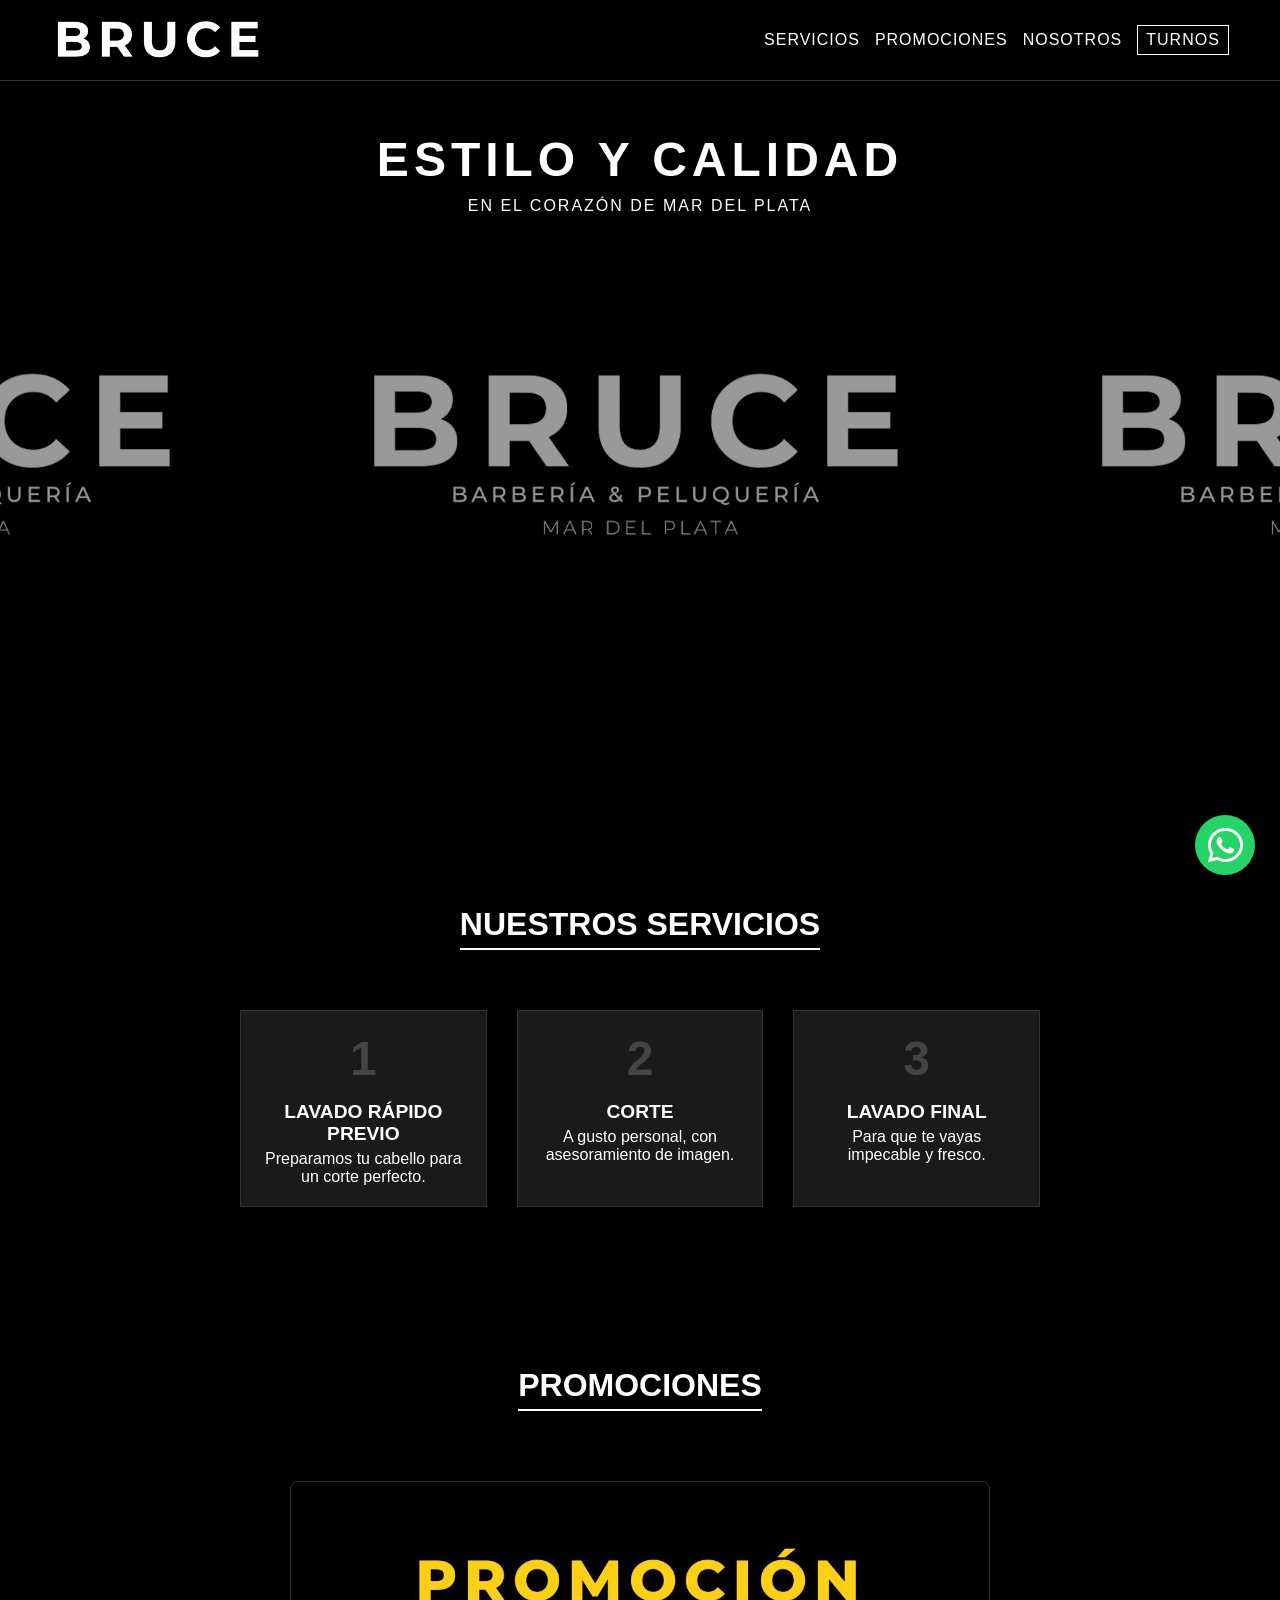
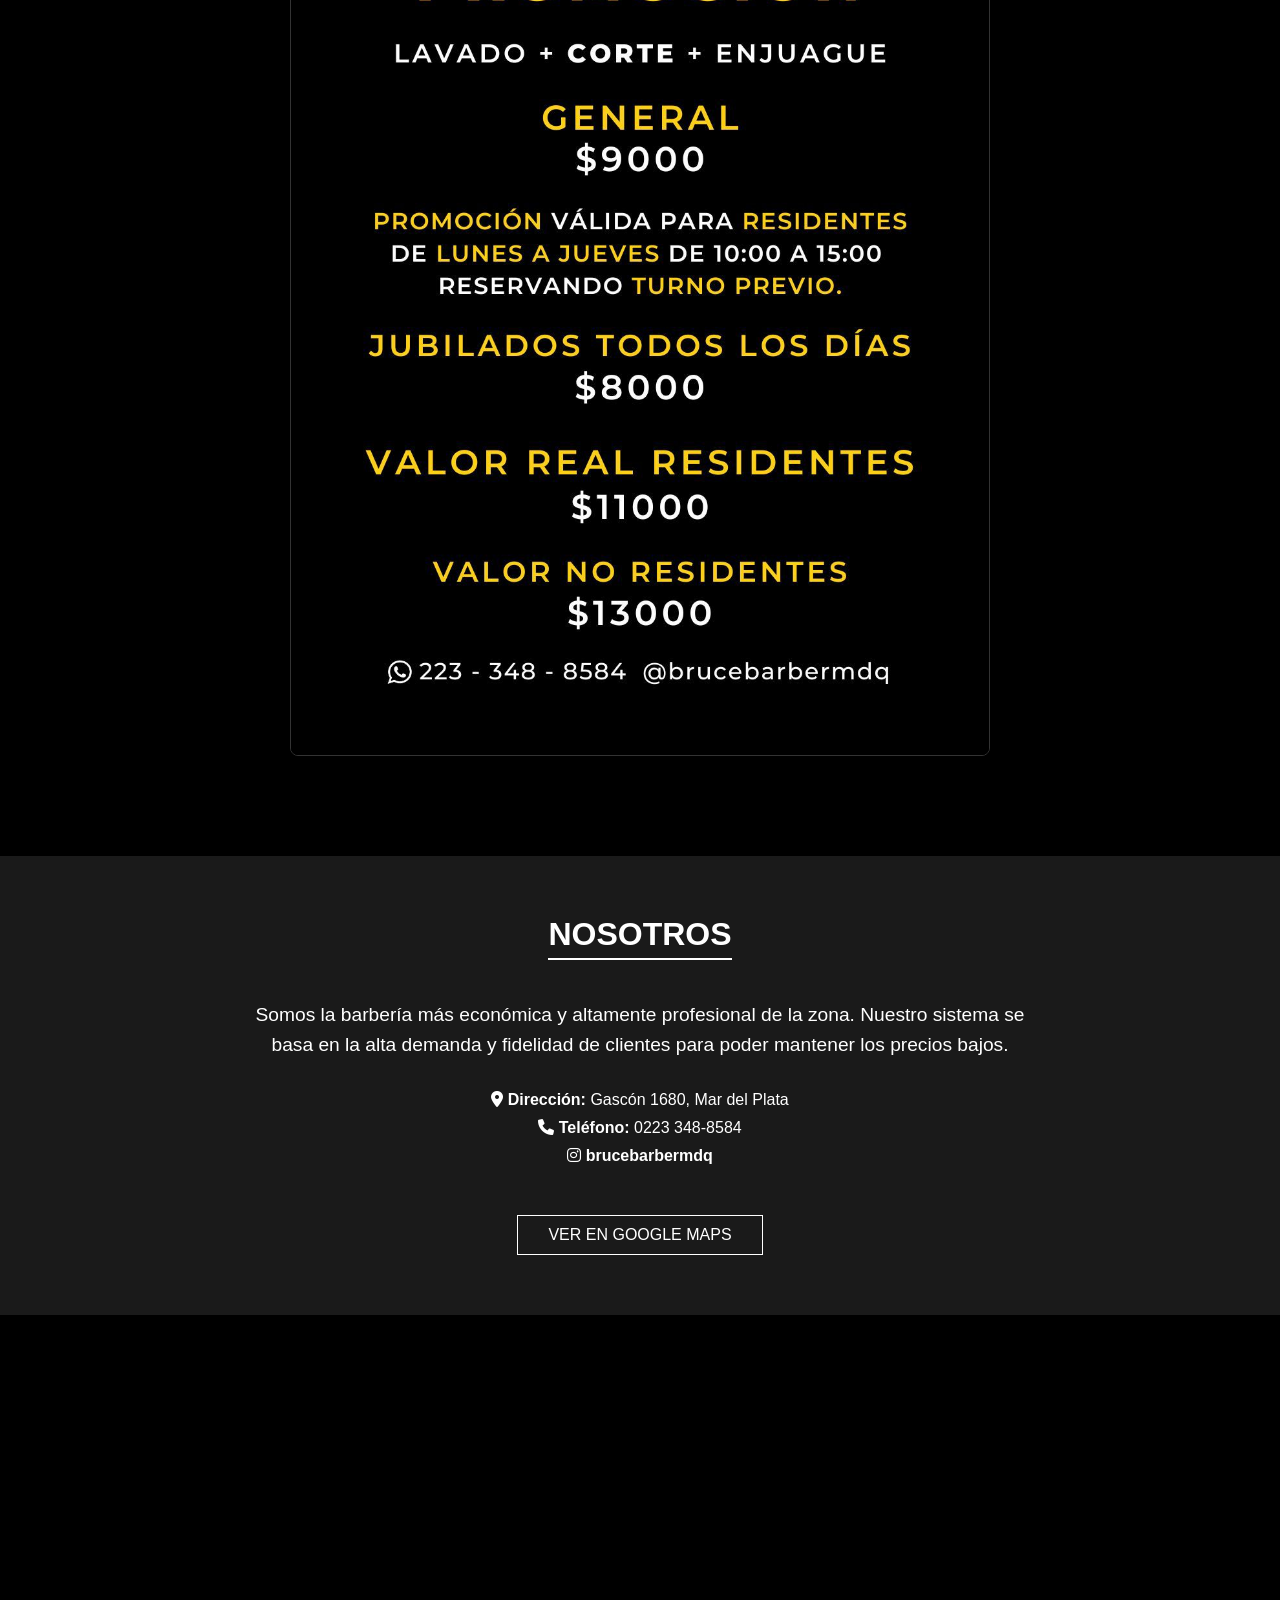
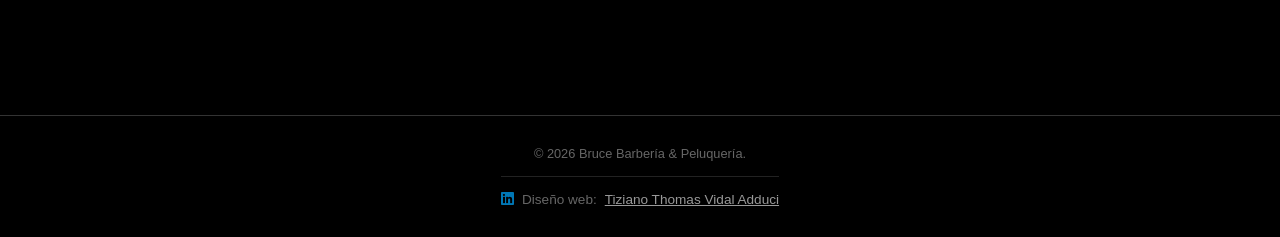
==== index.html @ f01e62f3 "Add files via upload" ====
<!DOCTYPE html>
<html lang="es">
<head>
    <meta charset="UTF-8">
    <meta name="viewport" content="width=device-width, initial-scale=1.0">
    <meta http-equiv="X-UA-Compatible" content="IE=edge">

    <title>Bruce Barbería | Cortes de Pelo y Barba en Mar del Plata - Zona Aldrey</title>

    <meta name="description" content="¿Buscas la mejor barbería en Mar del Plata? En Bruce Barbería ofrecemos cortes clásicos, modernos y perfilado de barba. Ubicados en el centro, a pasos del Paseo Aldrey. ¡Pedí tu turno por WhatsApp!">

    <meta name="keywords" content="barbería mar del plata, barbería económica, mejor precio, peluquería hombre mar del plata, corte de pelo hombre, arreglo de barba, barbería zona aldrey, corte degradado, barbería centro mar del plata, Bruce Barbería">

    <meta name="author" content="Bruce Barbería">
    <meta name="robots" content="index, follow"> <meta name="geo.region" content="AR-B"> <meta name="geo.placename" content="Mar del Plata">

    <meta property="og:type" content="website">
    <meta property="og:title" content="Bruce Barbería - Estilo y Calidad en Mar del Plata">
    <meta property="og:description" content="Tu barbería de confianza cerca del Aldrey. Cortes modernos, ambiente relajado y atención profesional. ¡Reservá tu lugar!">
    <meta property="og:url" content="https://tudominio.com/"> <meta property="og:image" content="https://tudominio.com/img/social-share.jpg"> <meta property="og:site_name" content="Bruce Barbería">
    <meta property="og:locale" content="es_AR">

    <link rel="icon" type="image/svg+xml" href="/img/favicon/favicon.svg">
    <link rel="icon" type="image/x-icon" href="/img/favicon/favicon.ico">
    <link rel="apple-touch-icon" sizes="180x180" href="/img/favicon/apple-touch-icon.png">
    <link rel="icon" type="image/png" sizes="16x16" href="/img/favicon/favicon-16x16.png">
    <link rel="icon" type="image/png" sizes="32x32" href="/img/favicon/favicon-32x32.png">
    <link rel="icon" type="image/png" sizes="48x48" href="/img/favicon/favicon-48x48.png">
    <link rel="icon" type="image/png" sizes="192x192" href="/img/favicon/web-app-manifest-192x192.png">
    <link rel="icon" type="image/png" sizes="512x512" href="/img/favicon/web-app-manifest-512x512.png">
    <link rel="manifest" href="/img/favicon/site.webmanifest">




    <link rel="stylesheet" href="Styles.css?v=1.1">
    <link rel="stylesheet" href="https://cdnjs.cloudflare.com/ajax/libs/font-awesome/6.0.0/css/all.min.css">
    
    <script type="application/ld+json">
    {
      "@context": "https://schema.org",
      "@type": "BarberShop",
      "name": "Bruce Barbería",
      "image": "https://tudominio.com/img/2024-12-27-desktop.webp",
      "description": "Barbería clásica y moderna en el centro de Mar del Plata, especializada en cortes de caballero y cuidado de la barba.",
      "address": {
        "@type": "PostalAddress",
        "streetAddress": "Gascón 1680", 
        "addressLocality": "Mar del Plata",
        "addressRegion": "Buenos Aires",
        "postalCode": "7600",
        "addressCountry": "AR"
      },
      "geo": {
        "@type": "GeoCoordinates",
        "latitude": "-38.000000", 
        "longitude": "-57.550000" 
      },
      "url": "https://tudominio.com",
      "telephone": "+5492233488584",
      "priceRange": "$$",
      "openingHoursSpecification": [
        {
          "@type": "OpeningHoursSpecification",
          "dayOfWeek": ["Tuesday", "Wednesday", "Thursday", "Friday", "Saturday"],
          "opens": "10:00",
          "closes": "20:00"
        }
      ]
    }
    </script>
</head>
<body>

    <header class="header">
        <div class="logo-container">
            <img src="/img/LogoMini.jpg" alt="Bruce Barbería" class="header-logo">
        </div>
        <nav class="navbar">
            <a href="#servicios" class="nav-item">Servicios</a>
            <a href="#promociones" class="nav-item">Promociones</a>
            <a href="#nosotros" class="nav-item">Nosotros</a>
            <a href="https://wa.me/5492233488584?text=Hola,%20me%20gustaría%20pedirles%20un%20turno%20para%20lavado%20y%20corte!." target="_blank" class="nav-item btn-turnos">Turnos</a>
        </nav>
    </header>

    <main>
        <section id="home" class="hero-section">
            <div class="carousel-background">
                <div class="carousel-slide active" style="background-image: url('/img/Foto1.jpg');"></div>
                <div class="carousel-slide" style="background-image: url('/img/Foto2.webp');"></div>
                <div class="carousel-slide" style="background-image: url('/img/Foto3.png');"></div>
                <div class="carousel-slide" style="background-image: url('/img/Barber1.webp');"></div>
                <div class="carousel-slide" style="background-image: url('/img/Barber2.webp');"></div>
                <div class="hero-overlay"></div> 
            </div>
            
            <div class="hero-content fade-in">
                <h1 class="visually-hidden">Bruce peluquería mar del plata</h1>
                <h2 id="hero-title-mobile">ESTILO Y CALIDAD</h2>
                <p>En el corazón de Mar del Plata</p>
            </div>
        </section>

        <section id="servicios" class="section services-section">
            <h2 class="section-title">NUESTROS SERVICIOS</h2>
            <div class="services-container">
                
                <div class="service-step slide-in-left">
                    <div class="step-number">1</div>
                    <div class="step-content">
                        <h3>Lavado Rápido Previo</h3>
                        <p>Preparamos tu cabello para un corte perfecto.</p>
                    </div>
                </div>

                <div class="service-step slide-in-bottom">
                    <div class="step-number">2</div>
                    <div class="step-content">
                        <h3>Corte</h3>
                        <p>A gusto personal, con asesoramiento de imagen.</p>
                    </div>
                </div>

                <div class="service-step slide-in-right">
                    <div class="step-number">3</div>
                    <div class="step-content">
                        <h3>Lavado Final</h3>
                        <!--<p class="optional">(Opcional)</p> -->
                        <p>Para que te vayas impecable y fresco.</p>
                    </div>
                </div>

            </div>
            
            <!--<div class="promo-box fade-in">
                <p><i class="fas fa-bullhorn"></i> <strong>Importante:</strong> Consultar por promociones existentes.</p>
            </div> -->
        </section>

        <section id="promociones" class="promo-section fade-in">
            <div class="container">
            <h2 class="section-title fade-in">Promociones</h2>
                <div class="promo-content">
                    <img src="/img/FotoPromo.jpeg" alt="Promociones Bruce Barbería" class="promo-img">
                </div>
            </div>
        </section>


        <section id="nosotros" class="section about-section">
            <div class="about-content slide-in-bottom">
                <h2 class="section-title">NOSOTROS</h2>
                <p class="highlight-text">
                    Somos la barbería más económica y altamente profesional de la zona. 
                    Nuestro sistema se basa en la alta demanda y fidelidad de clientes para poder mantener los precios bajos.
                </p>
                
                <div class="info-barberia">
                    <p><i class="fas fa-map-marker-alt"></i> <strong>Dirección:</strong> Gascón 1680, Mar del Plata</p>
                    <p><i class="fas fa-phone"></i> <strong>Teléfono:</strong> 0223 348-8584</p>
                    <p>
                        <i class="fab fa-instagram"></i> 
                        <a href="https://www.instagram.com/brucebarbermdq?igsh=ajhwdTgzdjZzMmdi" target="_blank" style="font-weight: bold;">
                            brucebarbermdq
                        </a>
                    </p>
                </div>

                <a href="https://maps.app.goo.gl/yPEvQNBtmEX6Vgaq9" target="_blank" class="btn-map">
                    Ver en Google Maps
                </a>
            </div>
        </section>

        <section class="map-section">
            <iframe src="https://www.google.com/maps/embed?pb=!1m18!1m12!1m3!1d3143.682662058694!2d-57.5516!3d-38.0084!2m3!1f0!2f0!3f0!3m2!1i1024!2i768!4f13.1!3m3!1m2!1s0x9584de1c3c3c3c3b%3A0x1234567890abcdef!2sGasc%C3%B3n%201680%2C%20B7600%20Mar%20del%20Plata%2C%20Provincia%20de%20Buenos%20Aires!5e0!3m2!1ses!2sar!4v1234567890123" 
                width="100%" 
                height="400" 
                style="border:0;" 
                allowfullscreen="" 
                loading="lazy" 
                referrerpolicy="no-referrer-when-downgrade">
            </iframe>
        </section>

    </main>

    <a href="https://wa.me/5492233488584?text=Hola,%20me%20gustaría%20pedirles%20un%20turno%20para%20lavado%20y%20corte!." target="_blank" class="whatsapp-popup animate-popup" aria-label="Pedir Turno">
        <i class="fab fa-whatsapp"></i>
    </a>

    <footer class="footer">
        <p>© <span id="year"></span> Bruce Barbería & Peluquería.</p>
        
        <div class="footer-credits">
            <p>
                <i class="fab fa-linkedin"></i>
                Diseño web: 
                <a href="https://www.linkedin.com/in/tiziano-vidal-adduci-445776273" target="_blank" class="credit-link">
                    Tiziano Thomas Vidal Adduci
                </a>
            </p>
        </div>
    </footer>

    <script src="script.js?v=1.1"></script>
</body>
</html>
---- Styles.css ----
html,body {
    width: 100% !important;
    overflow-x: hidden !important;
    max-width: 100vw;
    scroll-behavior: smooth;
}

/* --- Variables y Reset --- */
:root {
    --bg-color: #000000;
    --text-color: #ffffff;
    --accent-gray: #1a1a1a;
    --highlight: #cccccc;
}

* {
    margin: 0;
    padding: 0;
    box-sizing: border-box;
}

body {
    background-color: var(--bg-color);
    color: var(--text-color);
    font-family: 'Arial', sans-serif;
    overflow-x: hidden;
    width: 100%;
}

a { 
    text-decoration: none; 
    color: inherit; 
    
    /* FIX: Elimina el color de resaltado azul al tocar en navegadores basados en WebKit (Chrome, Safari) */
    -webkit-tap-highlight-color: transparent;
}

/* --- Header --- */
.header {
    background-color: rgba(0, 0, 0, 0.95);
    padding: 15px 4vw;
    position: sticky;
    top: 0;
    z-index: 1000;
    display: flex;
    flex-direction: column;
    align-items: center;
    border-bottom: 1px solid #333;
}

.logo-container {
    margin-bottom: 10px;
}

.header-logo {
    max-height: 50px;
    width: auto;
    display: block;
}

.navbar {
    display: flex;
    gap: 8px;
    align-items: center;
    
}

.nav-item {
    font-size: 0.72rem;
    text-transform: uppercase;
    letter-spacing: 1px;
    transition: color 0.3s;
}

.nav-item:hover { 
    color: #888; 
}

/* --- FIX DEFINITIVO DE PERSISTENCIA DEL COLOR GRIS --- */
.nav-item:active,
.nav-item:focus,
.nav-item:visited {
    color: var(--text-color);
}

/* --- FIX DEFINITIVO DEL RECTÁNGULO AZUL/OUTLINE --- */
.nav-item:focus {
    outline: none; 
}


.btn-turnos {
    border: 1px solid white;
    padding: 5px 8px;
    border-radius: 0;
    transition: all 0.3s;
}

.btn-turnos:hover {
    background-color: white;
    color: black;
}



/* --- Hero Section & Carrusel Ken Burns --- */
.visually-hidden {
    display: none;
}

.hero-section {
    position: relative;
    height: 85vh;
    overflow: hidden;
    width: 100%;
    max-width: 100vw;
    display: flex;
    align-items: center;
    justify-content: center;
    text-align: center;
}

.carousel-background {
    position: absolute;
    top: 0;
    left: 0;
    width: 100%;
    height: 100%;
    z-index: 1;
}

.carousel-slide:nth-child(1), .carousel-slide:nth-child(3) {
    background-size: contain;
    background-position: center;
}
.carousel-slide {
    position: absolute;
    top: 0;
    left: 0;
    width: 100%;
    max-width: 100%;
    height: 100%;
    background-size: cover;
    background-position: center center;
    opacity: 0;
    transition: opacity 1s ease-in-out;
    transform: scale(1);
}

@keyframes kenBurns {
    0% { transform: scale(1); }
    100% { transform: scale(1.05); }
}

.carousel-slide.active {
    opacity: 1;
    animation: kenBurns 6s linear forwards;
}

.hero-overlay {
    position: absolute;
    top: 0;
    left: 0;
    width: 100%;
    height: 100%;
    background: rgba(0, 0, 0, 0.4);
    z-index: 2;
}

.hero-content {
    position: relative;
    z-index: 3;
    text-transform: uppercase;
    transform: translateY(-150px);
    font-size: 0.8rem; 
}

.hero-content p{
    transform: translateY(-220px);
    font-size: 1rem;
    letter-spacing: 2px;
    text-shadow: 2px 2px 4px rgba(0,0,0,0.8);
}

.hero-content h2 {
    transform: translateY(-220px);
    font-size: 1rem;
    letter-spacing: 3px;
    margin-bottom: 10px;
    text-shadow: 2px 2px 4px rgba(0,0,0,0.8);
}

/* ----- Nuestros Servicios ----- */
@keyframes pulse {
    0% { box-shadow: 0 0 0 0 rgba(255, 255, 255, 0.4); }
    50% { box-shadow: 0 0 10px 5px rgba(255, 255, 255, 0.6); }
    100% { box-shadow: 0 0 0 0 rgba(255, 255, 255, 0); }
}

.service-step.pulsing {
    animation: pulse 1.5s ease-out forwards;
}

.section {
    padding: 60px 20px;
    text-align: center;
    background-color: var(--bg-color);
}

.section-title {
    font-size: 2rem;
    text-transform: uppercase;
    margin-bottom: 40px;
    border-bottom: 2px solid white;
    display: inline-block;
    padding-bottom: 5px;
}

.services-container {
    display: flex;
    flex-direction: column;
    gap: 30px;
    max-width: 800px;
    margin: 0 auto;
    margin-bottom: 0px;
    margin-top: 20px;
}

.service-step {
    background-color: var(--accent-gray);
    padding: 20px;
    border: 1px solid #333;
    display: flex;
    align-items: center;
    text-align: left;
    transition: transform 0.3s;
}

.service-step:hover {
    border-color: white;
}

.step-number {
    font-size: 3rem;
    font-weight: bold;
    margin-right: 20px;
    color: #444;
}

.step-content h3 {
    font-size: 1.2rem;
    text-transform: uppercase;
    margin-bottom: 5px;
}

.step-content .optional {
    font-size: 0.8rem;
    color: #888;
    text-transform: uppercase;
}

.promo-box {
    margin-top: 40px;
    padding: 15px;
    border: 1px dashed white;
    display: inline-block;
    font-style: italic;
}





/* --- SECCIÓN PROMOCIONES --- */
#promociones .fade-in {
    opacity: 0;
    transform: translateY(20px);
    transition: opacity 1.5s ease-out, transform 1.5s ease-out;
}

#promociones .fade-in.visible {
    opacity: 1;
    transform: translateY(0);
}


.promo-section {
    padding: 80px 20px;
    background-color: var(--bg-color);
    text-align: center;
}

.promo-content {
    display: flex;
    justify-content: center;
    align-items: center;
    margin-top: 30px;
}

.promo-img {
    max-width: 100%;
    width: 1000px;
    height: auto;
    border-radius: 8px;
    box-shadow: 0 10px 30px rgba(0,0,0,0.5);
    border: 1px solid #333;
}

.promo-section {
    padding: 50px 15px;
}
.promo-img {
    width: 100%;
}





/* ---- SECCIÓN NOSOTROS ---- */
.about-section {
    background-color: var(--accent-gray);
}

.about-content {
    max-width: 800px;
    margin: 0 auto;
}

.highlight-text {
    font-size: 1.2rem;
    line-height: 1.6;
    margin-bottom: 30px;
}

.info-barberia {
    margin: 30px 0;
    font-size: 1rem;
}

.info-barberia p {
    margin-bottom: 10px;
}


.btn-map {
    display: inline-block;
    border: 1px solid white;
    padding: 10px 30px;
    text-transform: uppercase;
    margin-top: 20px;
    transition: background 0.3s, color 0.3s;
}

.btn-map:hover {
    background: white;
    color: black;
}

/* --- MAPA --- */
.map-section {
    width: 100%;
    overflow: hidden;
    line-height: 0;
}

.map-section iframe {
    filter: grayscale(100%) invert(90%) contrast(120%);
    max-width: 100%;
    display: block;
}

/* --- Pop-up WhatsApp --- */
.whatsapp-popup {
    position: fixed;
    bottom: 50px;
    right: 25px;
    background-color: #25D366;
    color: white;
    width: 60px;
    height: 60px;
    border-radius: 50%;
    display: flex;
    justify-content: center;
    align-items: center;
    font-size: 2.5rem;
    box-shadow: 0 4px 10px rgba(0,0,0,0.5);
    z-index: 2000;
}

@keyframes bounce {
    0%, 100% { transform: translateY(0); }
    50% { transform: translateY(-10px); }
}

.animate-popup {
    animation: bounce 2s infinite ease-in-out;
}

/* --- Footer --- */
.footer {
    text-align: center;
    padding: 30px 20px;
    font-size: 0.8rem;
    color: #666;
    background-color: #000;
    border-top: 1px solid #333;
}

/* Estilos Créditos */
.footer-credits {
    margin-top: 15px;
    font-size: 0.85rem;
    border-top: 1px solid #222;
    padding-top: 15px;
    display: inline-block;
}

.footer-credits p {
    display: flex;
    align-items: center;
    justify-content: center;
    gap: 8px;
}

.footer-credits i {
    color: #0077b5;
    font-size: 1.1em;
}

.credit-link {
    color: #999;
    text-decoration: underline; 
    transition: color 0.3s;
}

.credit-link:hover {
    color: white;
}

/* --- Animaciones de Scroll --- */
.fade-in, .slide-in-left, .slide-in-bottom, .slide-in-right {
    opacity: 0;
    transition: all 1.7s ease-out;
}

.slide-in-left { transform: translateX(-50px); }
.slide-in-right { transform: translateX(50px); }
.slide-in-bottom { transform: translateY(30px); }

.visible {
    opacity: 1;
    transform: translate(0, 0);
}

/* --- Responsive para PC --- */
@media (min-width: 768px) {

    .header {
        flex-direction: row;
        justify-content: space-between;
    }
    .logo-container { margin-bottom: 0; }
    
    .services-container {
        flex-direction: row;
    }

    .navbar {
        gap: 15px;
        align-items: center;
    }

    .nav-item {
        font-size: 1rem;
        text-transform: uppercase;
        letter-spacing: 1px;
        transition: color 0.3s;
    }

    /* Desktop carousel positions */
    .carousel-background .carousel-slide:nth-child(1) {
        background-size: contain;
        background-position: center;
    }
    .carousel-background .carousel-slide:nth-child(3) {
        background-size: contain;
        background-position: center;
    }
    .carousel-background .carousel-slide:nth-child(4) {
        background-position: center 45%;
    }
    .carousel-background .carousel-slide:nth-child(5) {
        background-position: center 35%;
    }

    @keyframes kenBurns {
    0% { transform: scale(1); }
    100% { transform: scale(1.15); }
   }

    .hero-content {
    transform: translateY(-70px);
    font-size: 1.5rem; 
    }

    .hero-content h2 {
    font-size: 3rem;
    letter-spacing: 5px;
    margin-bottom: 10px;
    text-shadow: 2px 2px 4px rgba(0,0,0,0.8);
    }

    
    .service-step {
        flex: 1;
        flex-direction: column;
        text-align: center;
    }
    
    .step-number { 
        margin-right: 0; 
        margin-bottom: 15px; 
    }

    .promo-section {
        padding: 100px 0;
    }

    .promo-img {
        max-width: 700px; 
        margin: 0 auto;
        display: block;
        transition: transform 0.3s ease;
    }

    .promo-img:hover {
        transform: scale(1.02);
        box-shadow: 0 15px 50px rgba(255,255,255,0.1);
    }

    .whatsapp-popup {
    bottom: 25px;
    }
}
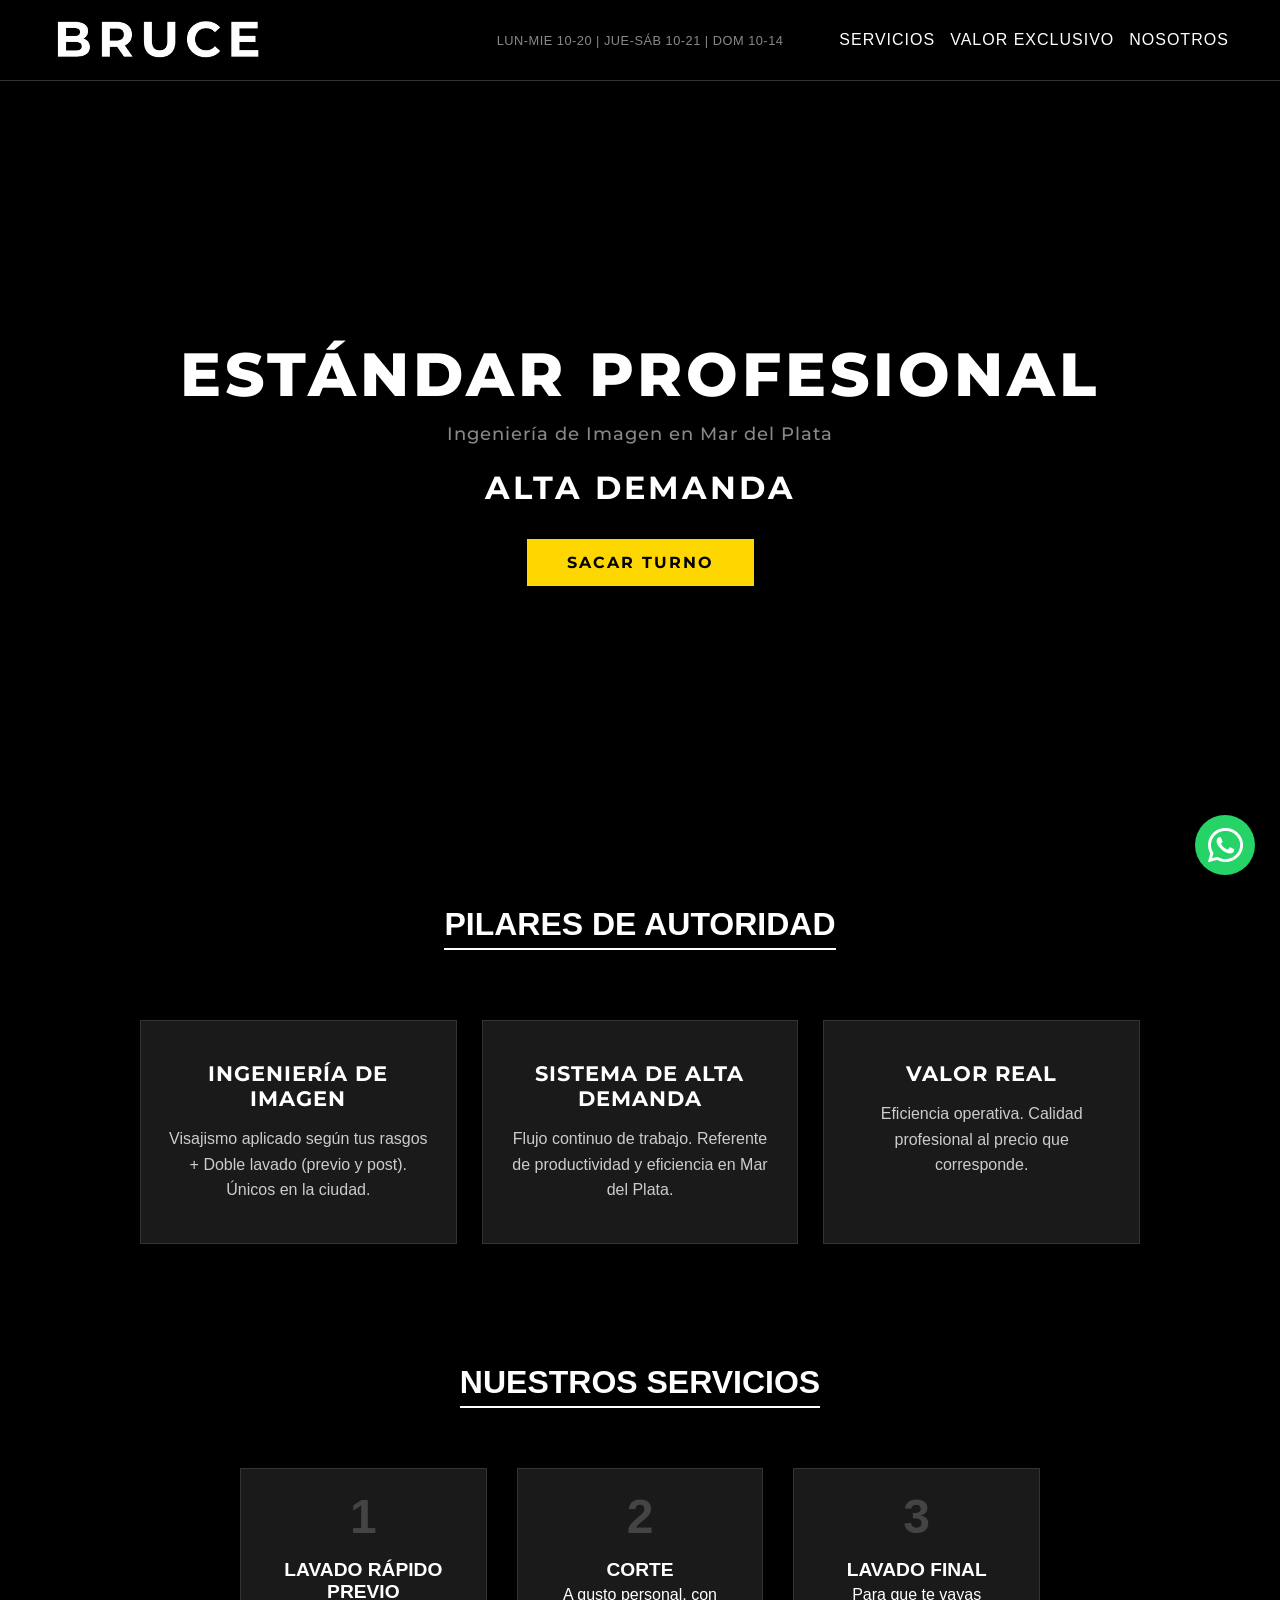
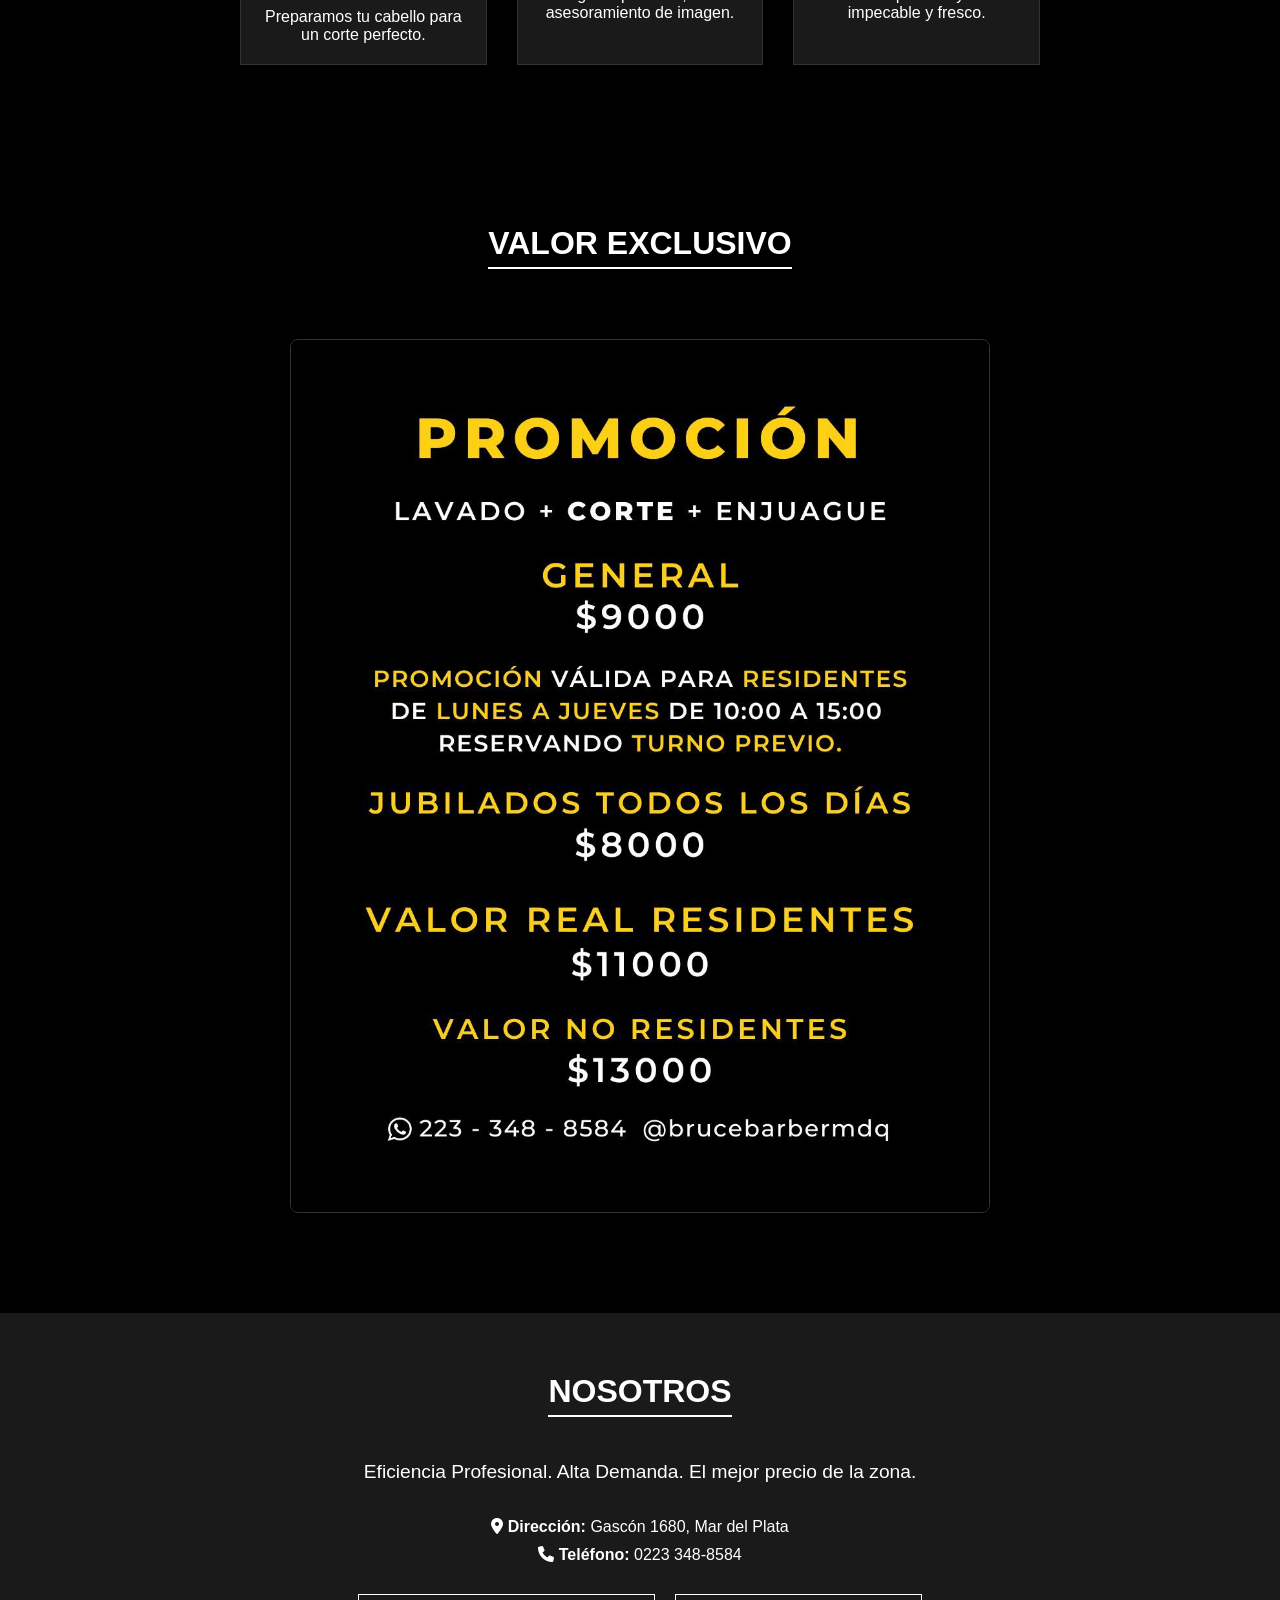
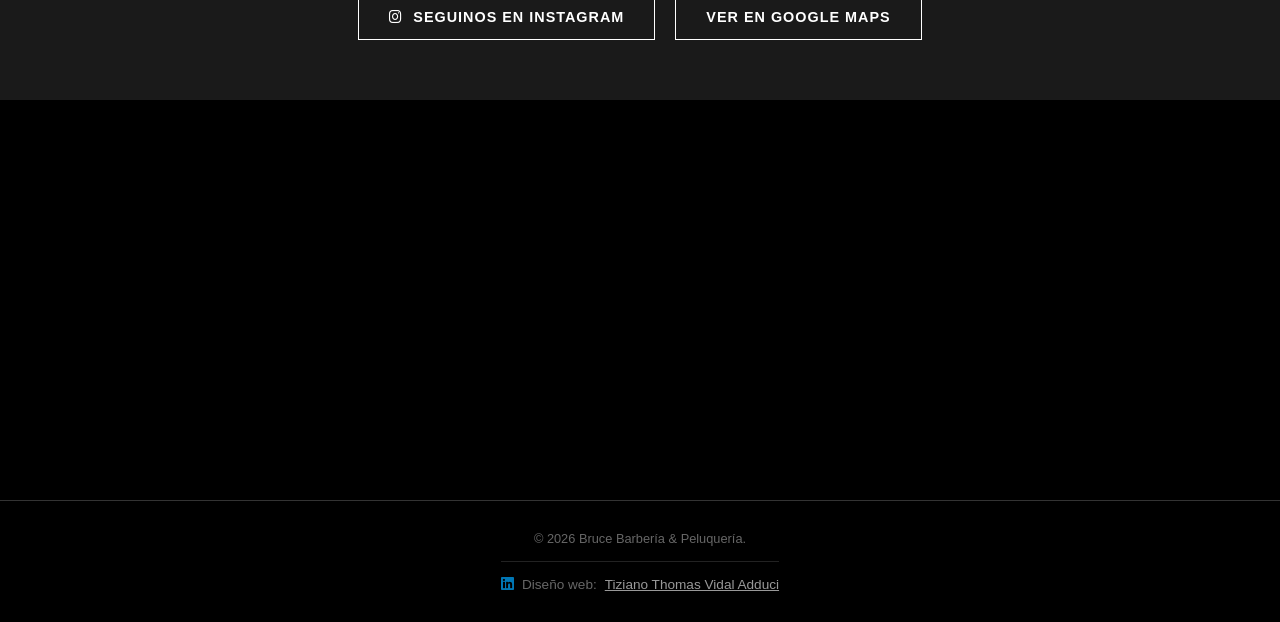
==== commit 0ab92d56: "Add files via upload" ====
--- a/index.html
+++ b/index.html
@@ -9,7 +9,7 @@
 
     <meta name="description" content="¿Buscas la mejor barbería en Mar del Plata? En Bruce Barbería ofrecemos cortes clásicos, modernos y perfilado de barba. Ubicados en el centro, a pasos del Paseo Aldrey. ¡Pedí tu turno por WhatsApp!">
 
-    <meta name="keywords" content="barbería mar del plata, barbería económica, mejor precio, peluquería hombre mar del plata, corte de pelo hombre, arreglo de barba, barbería zona aldrey, corte degradado, barbería centro mar del plata, Bruce Barbería">
+    <meta name="keywords" content="bruce barber, barbería mar del plata, barbería económica, mejor precio, peluquería hombre mar del plata, corte de pelo hombre, arreglo de barba, barbería zona aldrey, corte degradado, barbería centro mar del plata, Bruce Barbería">
 
     <meta name="author" content="Bruce Barbería">
     <meta name="robots" content="index, follow"> <meta name="geo.region" content="AR-B"> <meta name="geo.placename" content="Mar del Plata">
@@ -17,7 +17,7 @@
     <meta property="og:type" content="website">
     <meta property="og:title" content="Bruce Barbería - Estilo y Calidad en Mar del Plata">
     <meta property="og:description" content="Tu barbería de confianza cerca del Aldrey. Cortes modernos, ambiente relajado y atención profesional. ¡Reservá tu lugar!">
-    <meta property="og:url" content="https://tudominio.com/"> <meta property="og:image" content="https://tudominio.com/img/social-share.jpg"> <meta property="og:site_name" content="Bruce Barbería">
+    <meta property="og:url" content="https://tudominio.com/"> <meta property="og:image" content="https://brucebarber.com.ar/img/social-share.jpg"> <meta property="og:site_name" content="Bruce Barbería">
     <meta property="og:locale" content="es_AR">
 
     <link rel="icon" type="image/svg+xml" href="/img/favicon/favicon.svg">
@@ -33,15 +33,18 @@
 
 
 
-    <link rel="stylesheet" href="Styles.css?v=1.1">
+    <link rel="stylesheet" href="Styles.css?v=1.3">
     <link rel="stylesheet" href="https://cdnjs.cloudflare.com/ajax/libs/font-awesome/6.0.0/css/all.min.css">
+    <link rel="preconnect" href="https://fonts.googleapis.com">
+    <link rel="preconnect" href="https://fonts.gstatic.com" crossorigin>
+    <link href="https://fonts.googleapis.com/css2?family=Montserrat:wght@800&display=swap" rel="stylesheet">
     
     <script type="application/ld+json">
     {
       "@context": "https://schema.org",
       "@type": "BarberShop",
       "name": "Bruce Barbería",
-      "image": "https://tudominio.com/img/2024-12-27-desktop.webp",
+      "image": "https://brucebarber.com.ar/img/2024-12-27-desktop.webp",
       "description": "Barbería clásica y moderna en el centro de Mar del Plata, especializada en cortes de caballero y cuidado de la barba.",
       "address": {
         "@type": "PostalAddress",
@@ -56,7 +59,7 @@
         "latitude": "-38.000000", 
         "longitude": "-57.550000" 
       },
-      "url": "https://tudominio.com",
+      "url": "https://brucebarber.com.ar",
       "telephone": "+5492233488584",
       "priceRange": "$$",
       "openingHoursSpecification": [
@@ -76,29 +79,59 @@
         <div class="logo-container">
             <img src="/img/LogoMini.jpg" alt="Bruce Barbería" class="header-logo">
         </div>
+        <div class="header-hours">
+            <span class="hours-text">Lun-Mie 10-20 | Jue-Sáb 10-21 | Dom 10-14</span>
+        </div>
         <nav class="navbar">
             <a href="#servicios" class="nav-item">Servicios</a>
-            <a href="#promociones" class="nav-item">Promociones</a>
+            <a href="#promociones" class="nav-item">Valor Exclusivo</a>
             <a href="#nosotros" class="nav-item">Nosotros</a>
-            <a href="https://wa.me/5492233488584?text=Hola,%20me%20gustaría%20pedirles%20un%20turno%20para%20lavado%20y%20corte!." target="_blank" class="nav-item btn-turnos">Turnos</a>
+            <a href="https://wa.me/5492233488584?text=Hola,%20me%20gustaría%20pedirles%20un%20turno%20para%20lavado%20y%20corte!." target="_blank" class="nav-item btn-turnos">Solicitar Turno</a>
         </nav>
     </header>
 
     <main>
         <section id="home" class="hero-section">
+            <!-- CARRUSEL COMENTADO
             <div class="carousel-background">
                 <div class="carousel-slide active" style="background-image: url('/img/Foto1.jpg');"></div>
                 <div class="carousel-slide" style="background-image: url('/img/Foto2.webp');"></div>
                 <div class="carousel-slide" style="background-image: url('/img/Foto3.png');"></div>
                 <div class="carousel-slide" style="background-image: url('/img/Barber1.webp');"></div>
                 <div class="carousel-slide" style="background-image: url('/img/Barber2.webp');"></div>
-                <div class="hero-overlay"></div> 
-            </div>
+                <div class="hero-overlay"></div>
+            </div>
+            -->
+            <div class="hero-overlay"></div>
             
             <div class="hero-content fade-in">
-                <h1 class="visually-hidden">Bruce peluquería mar del plata</h1>
-                <h2 id="hero-title-mobile">ESTILO Y CALIDAD</h2>
-                <p>En el corazón de Mar del Plata</p>
+                <h1 class="visually-hidden">Bruce barbería mar del plata</h1>
+                <h2 class="hero-main-title">ESTÁNDAR PROFESIONAL</h2>
+                <p class="hero-tagline">Ingeniería de Imagen en Mar del Plata</p>
+                <p class="hero-concept">ALTA DEMANDA</p>
+                <a href="https://wa.me/5492233488584?text=Hola,%20me%20gustaría%20pedirles%20un%20turno%20para%20lavado%20y%20corte!." target="_blank" class="btn-hero">Sacar Turno</a>
+            </div>
+        </section>
+
+        <section id="pilares" class="section pillars-section">
+            <h2 class="section-title">Pilares de Autoridad</h2>
+            <div class="pillars-container">
+
+                <div class="pillar-card slide-in-left">
+                    <h3 class="pillar-title">Ingeniería de Imagen</h3>
+                    <p class="pillar-description">Visajismo aplicado según tus rasgos + Doble lavado (previo y post). Únicos en la ciudad.</p>
+                </div>
+
+                <div class="pillar-card slide-in-bottom">
+                    <h3 class="pillar-title">Sistema de Alta Demanda</h3>
+                    <p class="pillar-description">Flujo continuo de trabajo. Referente de productividad y eficiencia en Mar del Plata.</p>
+                </div>
+
+                <div class="pillar-card slide-in-right">
+                    <h3 class="pillar-title">Valor Real</h3>
+                    <p class="pillar-description">Eficiencia operativa. Calidad profesional al precio que corresponde.</p>
+                </div>
+
             </div>
         </section>
 
@@ -140,7 +173,7 @@
 
         <section id="promociones" class="promo-section fade-in">
             <div class="container">
-            <h2 class="section-title fade-in">Promociones</h2>
+            <h2 class="section-title fade-in">Valor Exclusivo</h2>
                 <div class="promo-content">
                     <img src="/img/FotoPromo.jpeg" alt="Promociones Bruce Barbería" class="promo-img">
                 </div>
@@ -152,24 +185,22 @@
             <div class="about-content slide-in-bottom">
                 <h2 class="section-title">NOSOTROS</h2>
                 <p class="highlight-text">
-                    Somos la barbería más económica y altamente profesional de la zona. 
-                    Nuestro sistema se basa en la alta demanda y fidelidad de clientes para poder mantener los precios bajos.
+                    Eficiencia Profesional. Alta Demanda. El mejor precio de la zona.
                 </p>
                 
                 <div class="info-barberia">
                     <p><i class="fas fa-map-marker-alt"></i> <strong>Dirección:</strong> Gascón 1680, Mar del Plata</p>
                     <p><i class="fas fa-phone"></i> <strong>Teléfono:</strong> 0223 348-8584</p>
-                    <p>
-                        <i class="fab fa-instagram"></i> 
-                        <a href="https://www.instagram.com/brucebarbermdq?igsh=ajhwdTgzdjZzMmdi" target="_blank" style="font-weight: bold;">
-                            brucebarbermdq
-                        </a>
-                    </p>
-                </div>
-
-                <a href="https://maps.app.goo.gl/yPEvQNBtmEX6Vgaq9" target="_blank" class="btn-map">
-                    Ver en Google Maps
-                </a>
+                </div>
+
+                <div class="social-buttons">
+                    <a href="https://www.instagram.com/brucebarbermdq?igsh=ajhwdTgzdjZzMmdi" target="_blank" class="btn-social btn-instagram" aria-label="Instagram de Bruce Barbería">
+                        <i class="fab fa-instagram"></i> Seguinos en Instagram
+                    </a>
+                    <a href="https://maps.app.goo.gl/yPEvQNBtmEX6Vgaq9" target="_blank" class="btn-map">
+                        Ver en Google Maps
+                    </a>
+                </div>
             </div>
         </section>
 
@@ -204,6 +235,6 @@
         </div>
     </footer>
 
-    <script src="script.js?v=1.1"></script>
+    <script src="script.js?v=1.3"></script>
 </body>
 </html>
--- a/Styles.css
+++ b/Styles.css
@@ -11,6 +11,7 @@
     --text-color: #ffffff;
     --accent-gray: #1a1a1a;
     --highlight: #cccccc;
+    --bruce-yellow: #FFD700;
 }
 
 * {
@@ -46,29 +47,49 @@
     flex-direction: column;
     align-items: center;
     border-bottom: 1px solid #333;
+    gap: 16px;
 }
 
 .logo-container {
-    margin-bottom: 10px;
+    margin-bottom: 0;
 }
 
 .header-logo {
-    max-height: 50px;
+    max-height: 40px;
     width: auto;
     display: block;
 }
 
+.header-hours {
+    display: flex;
+    justify-content: center;
+    width: 100%;
+    padding-top: 12px;
+    border-top: 1px solid #333;
+    margin-top: 12px;
+}
+
+.hours-text {
+    font-size: 0.7rem;
+    color: #888;
+    letter-spacing: 0.5px;
+    text-transform: uppercase;
+}
+
 .navbar {
     display: flex;
-    gap: 8px;
-    align-items: center;
-    
-}
+    flex-direction: row;
+    gap: 0;
+    align-items: center;
+    width: 100%;
+    justify-content: space-around;
+}
+
 
 .nav-item {
-    font-size: 0.72rem;
-    text-transform: uppercase;
-    letter-spacing: 1px;
+    font-size: 0.85rem;
+    text-transform: uppercase;
+    letter-spacing: 0.5px;
     transition: color 0.3s;
 }
 
@@ -90,14 +111,21 @@
 
 
 .btn-turnos {
-    border: 1px solid white;
-    padding: 5px 8px;
+    display: none;
+    background-color: var(--bruce-yellow);
+    color: black;
+    padding: 8px 16px;
+    border: none;
     border-radius: 0;
     transition: all 0.3s;
+    font-weight: bold;
+    text-transform: uppercase;
+    font-size: 0.75rem;
+    letter-spacing: 0.5px;
 }
 
 .btn-turnos:hover {
-    background-color: white;
+    background-color: #e6c200;
     color: black;
 }
 
@@ -119,6 +147,7 @@
     justify-content: center;
     text-align: center;
 }
+
 
 .carousel-background {
     position: absolute;
@@ -171,23 +200,68 @@
     position: relative;
     z-index: 3;
     text-transform: uppercase;
-    transform: translateY(-150px);
-    font-size: 0.8rem; 
-}
-
-.hero-content p{
-    transform: translateY(-220px);
-    font-size: 1rem;
+    font-family: 'Montserrat', sans-serif;
+    font-weight: 800;
+    padding: 0 20px;
+}
+
+.hero-main-title {
+    color: white;
+    font-size: 2rem;
+    line-height: 1.1;
     letter-spacing: 2px;
-    text-shadow: 2px 2px 4px rgba(0,0,0,0.8);
-}
-
-.hero-content h2 {
-    transform: translateY(-220px);
-    font-size: 1rem;
-    letter-spacing: 3px;
-    margin-bottom: 10px;
-    text-shadow: 2px 2px 4px rgba(0,0,0,0.8);
+    text-shadow: 2px 2px 8px rgba(0,0,0,0.9);
+    margin: 0 0 16px 0;
+    font-family: 'Montserrat', sans-serif;
+    font-weight: 800;
+    padding: 0;
+    max-width: 90vw;
+}
+
+.hero-tagline {
+    color: #888;
+    font-size: 0.95rem;
+    line-height: 1.4;
+    letter-spacing: 0.5px;
+    text-shadow: none;
+    margin: 0 0 20px 0;
+    font-family: 'Montserrat', sans-serif;
+    font-weight: 500;
+    padding: 0;
+    max-width: 90vw;
+    text-transform: none;
+}
+
+.hero-concept {
+    color: white;
+    font-size: 1.4rem;
+    line-height: 1.2;
+    letter-spacing: 2px;
+    text-shadow: 2px 2px 8px rgba(0,0,0,0.9);
+    margin: 0 0 28px 0;
+    font-family: 'Montserrat', sans-serif;
+    font-weight: 700;
+    padding: 0;
+    max-width: 90vw;
+}
+
+.btn-hero {
+    display: inline-block;
+    background-color: var(--bruce-yellow);
+    color: black;
+    padding: 12px 28px;
+    text-transform: uppercase;
+    letter-spacing: 1px;
+    font-weight: bold;
+    font-size: 0.9rem;
+    text-decoration: none;
+    transition: background-color 0.3s;
+    border: none;
+    cursor: pointer;
+}
+
+.btn-hero:hover {
+    background-color: #e6c200;
 }
 
 /* ----- Nuestros Servicios ----- */
@@ -202,7 +276,7 @@
 }
 
 .section {
-    padding: 60px 20px;
+    padding: 40px 20px;
     text-align: center;
     background-color: var(--bg-color);
 }
@@ -265,6 +339,52 @@
     border: 1px dashed white;
     display: inline-block;
     font-style: italic;
+}
+
+
+/* --- SECCIÓN PILARES DE AUTORIDAD --- */
+.pillars-section {
+    padding: 40px 20px 60px 20px;
+    background-color: var(--bg-color);
+    text-align: center;
+}
+
+.pillars-container {
+    display: grid;
+    grid-template-columns: 1fr;
+    gap: 30px;
+    max-width: 1000px;
+    margin: 0 auto;
+    margin-top: 30px;
+}
+
+.pillar-card {
+    background-color: var(--accent-gray);
+    padding: 30px 20px;
+    border: 1px solid #333;
+    text-align: center;
+    transition: border-color 0.3s;
+}
+
+.pillar-card:hover {
+    border-color: white;
+}
+
+.pillar-title {
+    font-size: 1.2rem;
+    text-transform: uppercase;
+    letter-spacing: 1px;
+    margin-bottom: 15px;
+    color: white;
+    font-family: 'Montserrat', sans-serif;
+    font-weight: 700;
+}
+
+.pillar-description {
+    font-size: 0.95rem;
+    line-height: 1.6;
+    color: #ccc;
+    margin: 0;
 }
 
 
@@ -343,18 +463,65 @@
 }
 
 
+.social-buttons {
+    display: flex;
+    flex-direction: column;
+    gap: 12px;
+    margin-top: 30px;
+    align-items: center;
+    justify-content: center;
+    width: 100%;
+}
+
+/* Base compartida para ambos botones sociales */
+.btn-social,
 .btn-map {
-    display: inline-block;
+    display: flex;
+    align-items: center;
+    justify-content: center;
+    gap: 10px;
     border: 1px solid white;
-    padding: 10px 30px;
-    text-transform: uppercase;
-    margin-top: 20px;
+    padding: 12px 30px;
+    text-transform: uppercase;
+    letter-spacing: 1px;
+    font-weight: bold;
+    font-size: 0.9rem;
+    line-height: 1;
+    height: 46px;
+    box-sizing: border-box;
     transition: background 0.3s, color 0.3s;
-}
-
+    color: white;
+    background: transparent;
+    text-decoration: none;
+    cursor: pointer;
+}
+
+.btn-social:hover,
 .btn-map:hover {
-    background: white;
+    background-color: white;
     color: black;
+}
+
+/* Efecto de línea en hover para Instagram */
+.btn-instagram {
+    position: relative;
+}
+
+.btn-instagram::before {
+    content: '';
+    position: absolute;
+    bottom: 0;
+    left: 50%;
+    width: 0;
+    height: 2px;
+    background-color: white;
+    transform: translateX(-50%);
+    transition: width 0.4s ease;
+    pointer-events: none;
+}
+
+.btn-instagram:hover::before {
+    width: 100%;
 }
 
 /* --- MAPA --- */
@@ -457,25 +624,77 @@
 @media (min-width: 768px) {
 
     .header {
+        display: flex;
         flex-direction: row;
         justify-content: space-between;
-    }
-    .logo-container { margin-bottom: 0; }
+        align-items: center;
+        gap: 20px;
+        position: relative;
+    }
+
+    .logo-container {
+        margin-bottom: 0;
+    }
+
+    .header-logo {
+        max-height: 50px;
+    }
+
+    .header-hours {
+        border-top: none;
+        padding-top: 0;
+        margin-top: 0;
+        position: absolute;
+        left: 50%;
+        transform: translateX(-50%);
+        pointer-events: none;
+    }
+
+    .hours-text {
+        font-size: 0.8rem;
+    }
+
+    .navbar {
+        flex-direction: row;
+        width: auto;
+        gap: 15px;
+    }
     
     .services-container {
         flex-direction: row;
     }
 
+    .pillars-container {
+        grid-template-columns: repeat(3, 1fr);
+        gap: 25px;
+    }
+
+    .pillar-card {
+        padding: 40px 25px;
+    }
+
+    .pillar-title {
+        font-size: 1.3rem;
+    }
+
+    .pillar-description {
+        font-size: 1rem;
+    }
+
     .navbar {
         gap: 15px;
         align-items: center;
+        width: auto;
+        justify-content: flex-end;
+    }
+
+    .btn-turnos {
+        display: none;
     }
 
     .nav-item {
         font-size: 1rem;
-        text-transform: uppercase;
         letter-spacing: 1px;
-        transition: color 0.3s;
     }
 
     /* Desktop carousel positions */
@@ -499,16 +718,33 @@
     100% { transform: scale(1.15); }
    }
 
-    .hero-content {
-    transform: translateY(-70px);
-    font-size: 1.5rem; 
-    }
-
-    .hero-content h2 {
-    font-size: 3rem;
-    letter-spacing: 5px;
-    margin-bottom: 10px;
-    text-shadow: 2px 2px 4px rgba(0,0,0,0.8);
+    .hero-main-title {
+        font-size: 3.8rem;
+        letter-spacing: 4px;
+        margin-bottom: 14px;
+        text-shadow: 3px 3px 12px rgba(0,0,0,0.95);
+        max-width: none;
+    }
+
+    .hero-tagline {
+        font-size: 1.1rem;
+        letter-spacing: 1px;
+        margin-bottom: 22px;
+        max-width: none;
+    }
+
+    .hero-concept {
+        font-size: 2rem;
+        letter-spacing: 3px;
+        margin-bottom: 32px;
+        text-shadow: 3px 3px 12px rgba(0,0,0,0.95);
+        max-width: none;
+    }
+
+    .btn-hero {
+        padding: 14px 40px;
+        font-size: 1rem;
+        letter-spacing: 2px;
     }
 
     
@@ -523,6 +759,14 @@
         margin-bottom: 15px; 
     }
 
+    .section {
+        padding: 60px 20px;
+    }
+
+    .pillars-section {
+        padding: 60px 20px;
+    }
+
     .promo-section {
         padding: 100px 0;
     }
@@ -542,4 +786,10 @@
     .whatsapp-popup {
     bottom: 25px;
     }
-}
+
+    .social-buttons {
+        flex-direction: row;
+        gap: 20px;
+        align-items: stretch;
+    }
+}
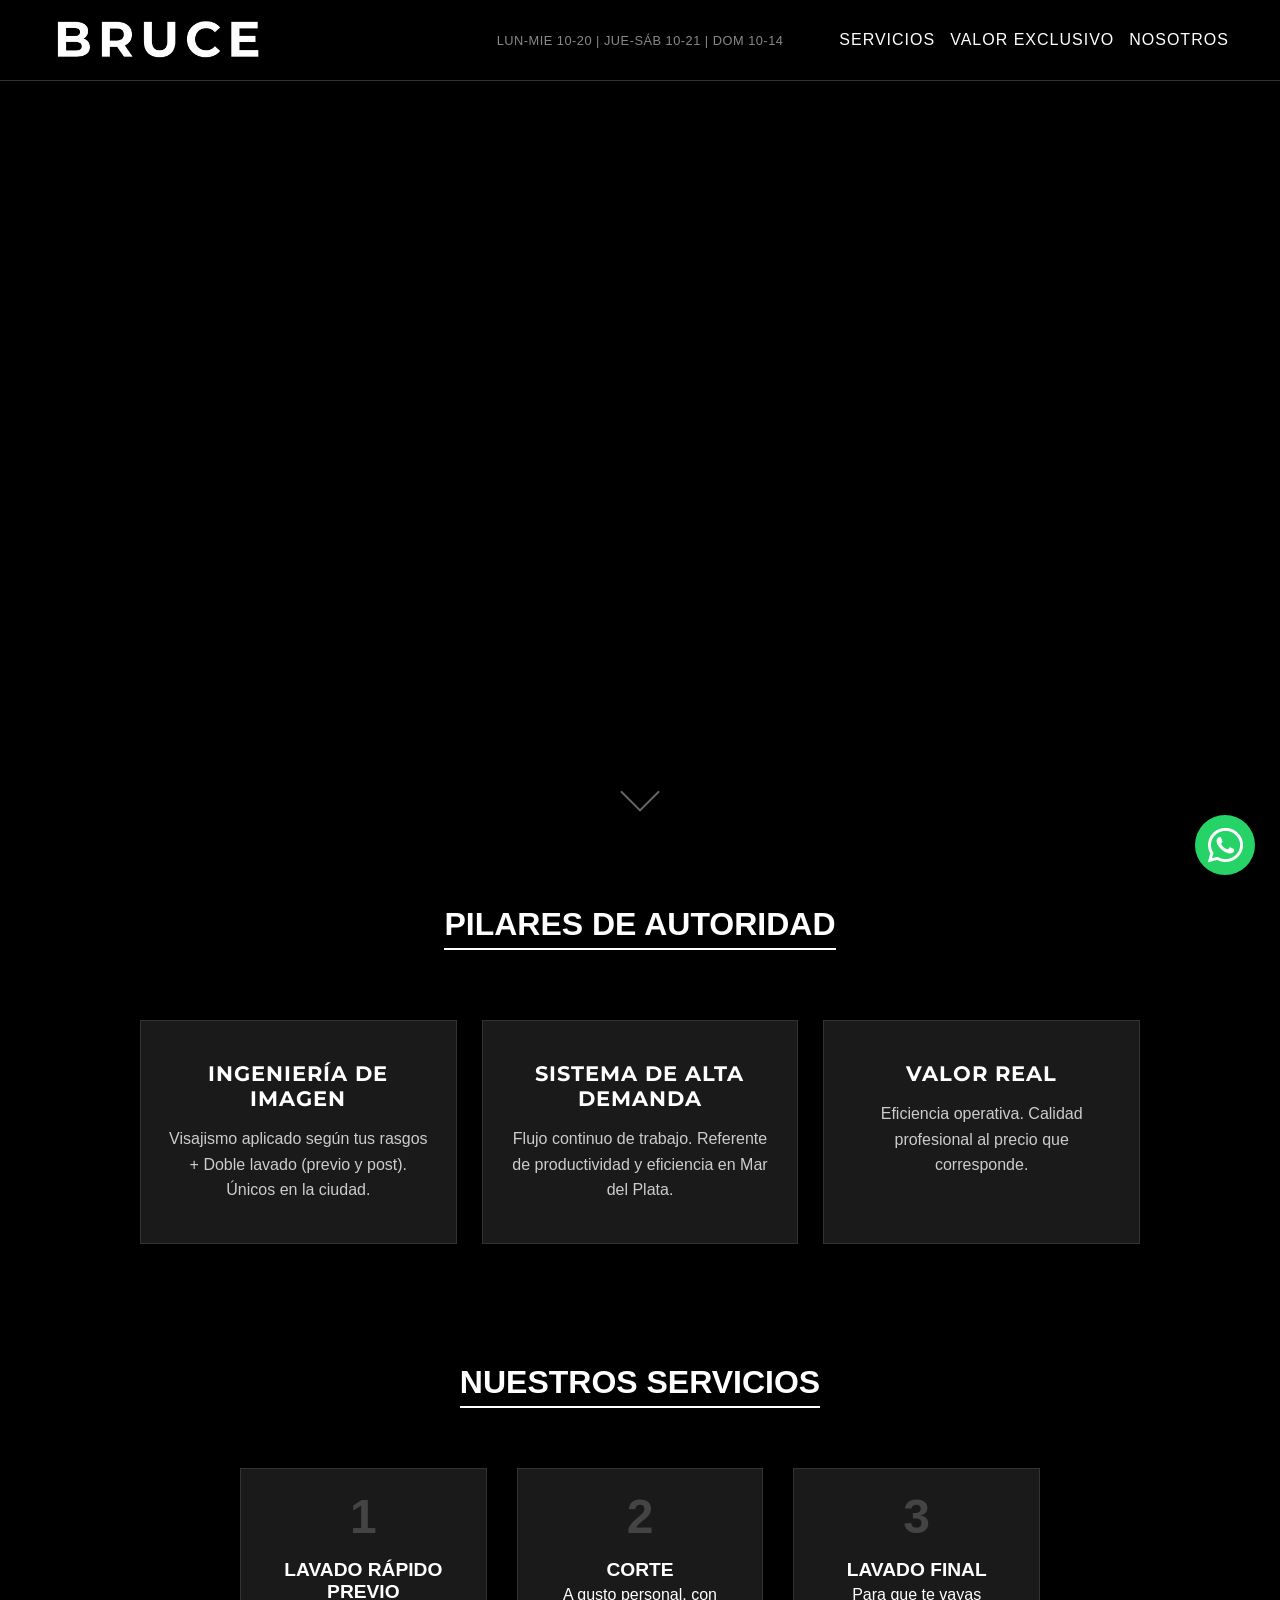
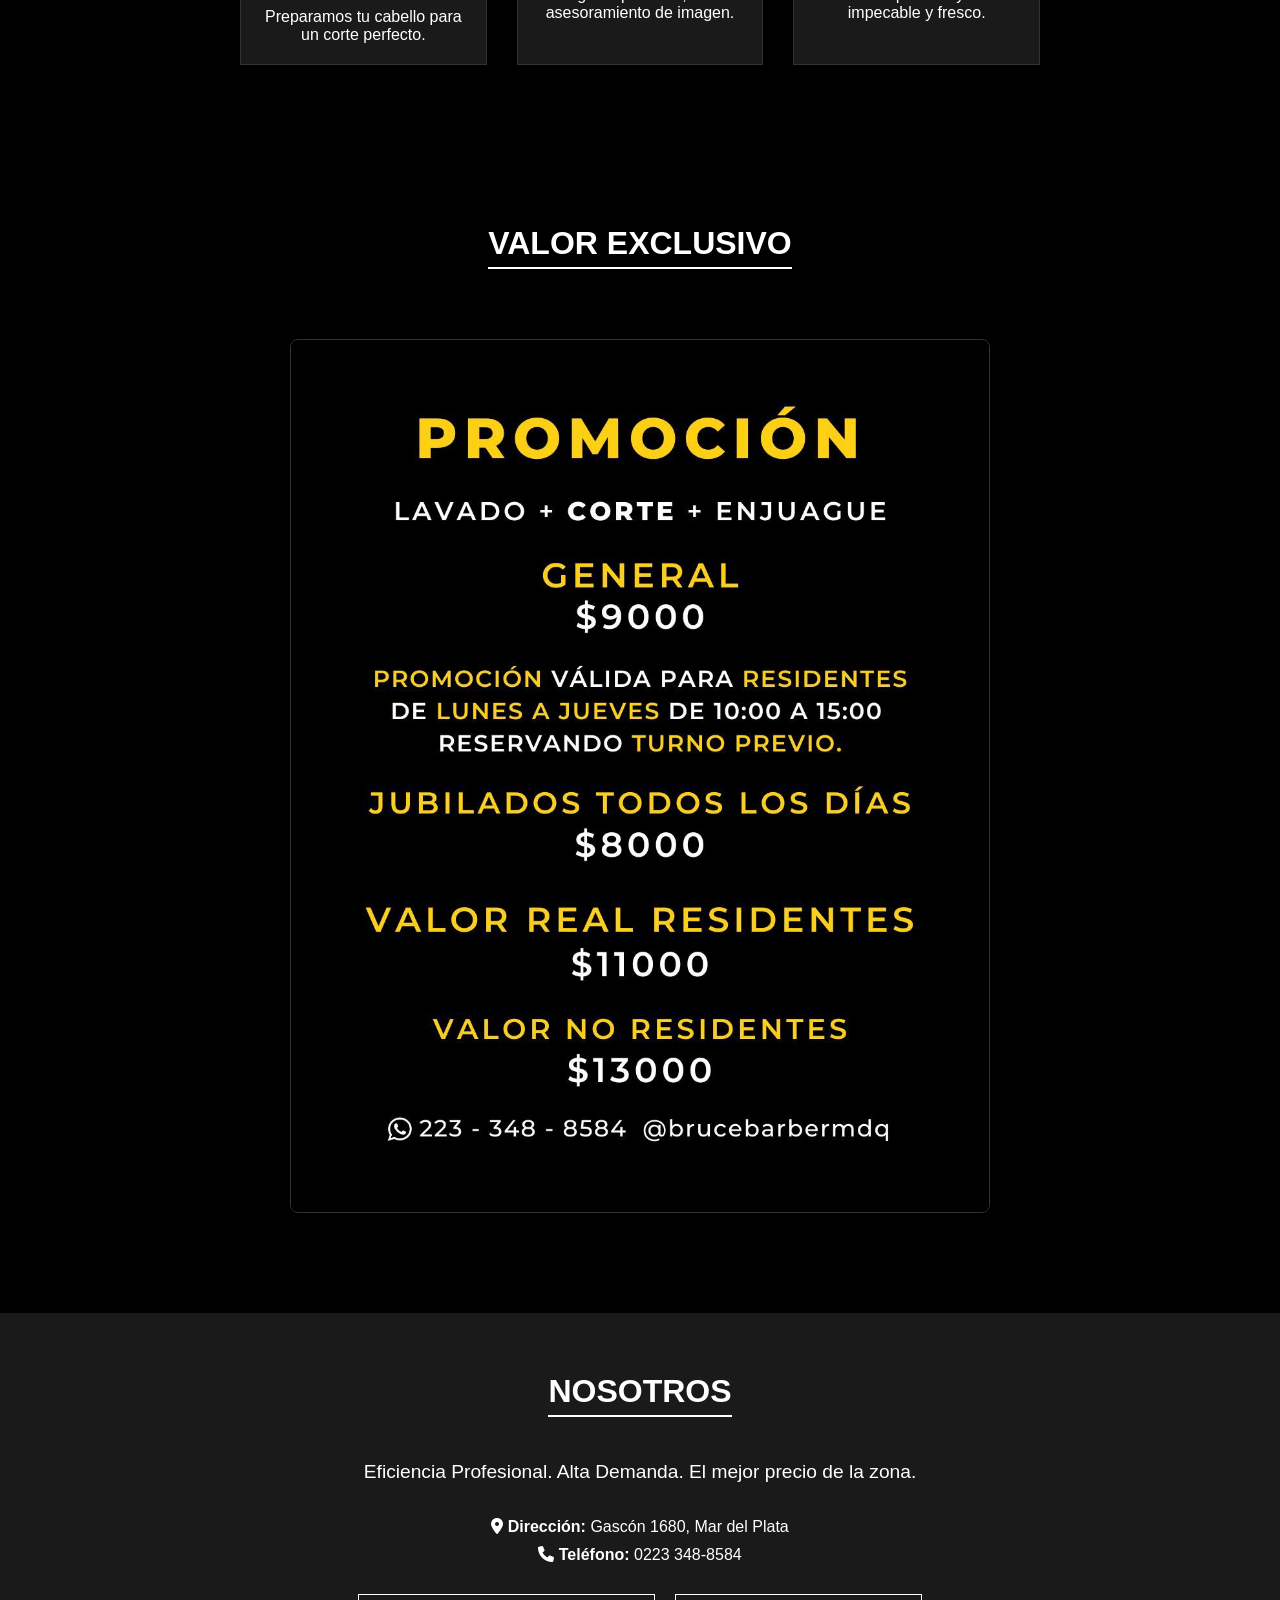
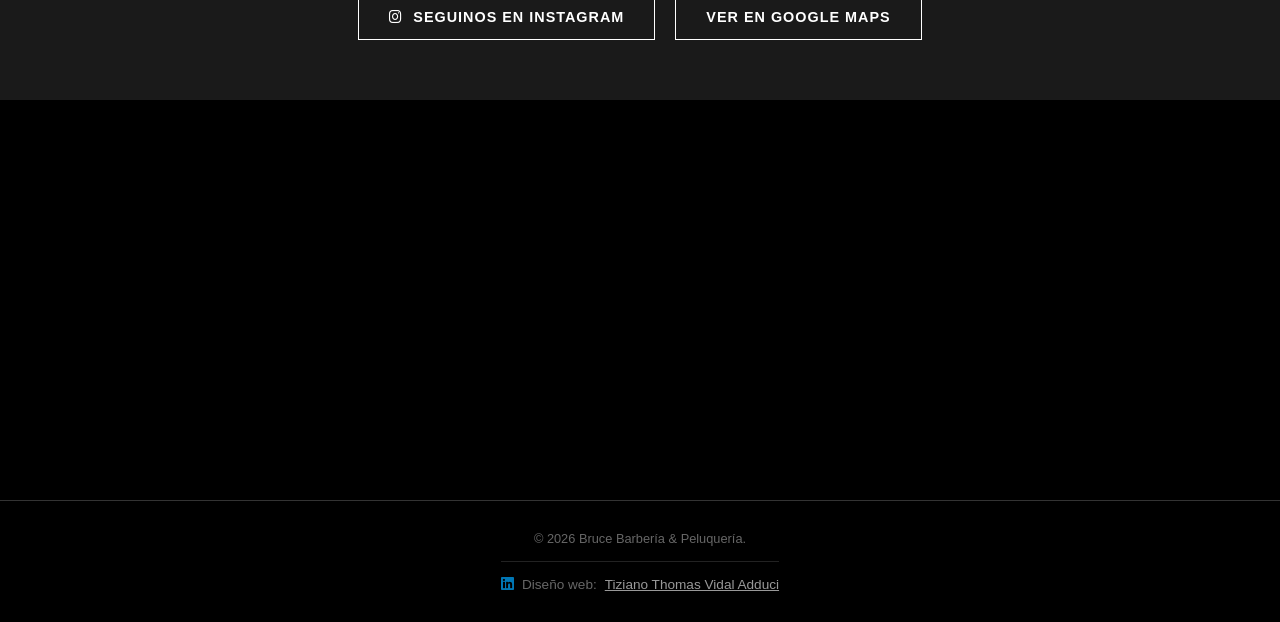
==== commit b3497f7a: "Add files via upload" ====
--- a/index.html
+++ b/index.html
@@ -111,6 +111,8 @@
                 <p class="hero-concept">ALTA DEMANDA</p>
                 <a href="https://wa.me/5492233488584?text=Hola,%20me%20gustaría%20pedirles%20un%20turno%20para%20lavado%20y%20corte!." target="_blank" class="btn-hero">Sacar Turno</a>
             </div>
+            <div class="scroll-indicator"></div>
+            <div class="scroll-text">Desliza para ver más</div>
         </section>
 
         <section id="pilares" class="section pillars-section">
--- a/Styles.css
+++ b/Styles.css
@@ -203,6 +203,72 @@
     font-family: 'Montserrat', sans-serif;
     font-weight: 800;
     padding: 0 20px;
+    margin-top: -250px;
+}
+
+.scroll-indicator {
+    position: absolute;
+    bottom: 200px;
+    left: 50%;
+    width: 28px;
+    height: 28px;
+    border-right: 2px solid #666;
+    border-bottom: 2px solid #666;
+    transform: translateX(-50%) rotate(45deg);
+    z-index: 3;
+    opacity: 0;
+    animation: scroll-fade-in 0.5s ease-out 2s forwards, scroll-bounce-chevron 3.5s ease-in-out 2.5s infinite;
+}
+
+.scroll-text {
+    position: absolute;
+    bottom: 160px;
+    left: 50%;
+    transform: translateX(-50%);
+    white-space: nowrap;
+    font-size: 0.75rem;
+    color: #666;
+    z-index: 3;
+    text-transform: uppercase;
+    letter-spacing: 0.5px;
+    opacity: 0;
+    animation: scroll-fade-in 0.5s ease-out 2s forwards, fade-out-text 1.5s ease-out 6s forwards;
+}
+
+@keyframes scroll-fade-in {
+    0% {
+        opacity: 0;
+    }
+    100% {
+        opacity: 1;
+    }
+}
+
+@keyframes fade-out-text {
+    0% {
+        opacity: 1;
+    }
+    100% {
+        opacity: 0;
+    }
+}
+
+@keyframes scroll-bounce {
+    0%, 100% {
+        transform: translateX(-50%) translateY(0);
+    }
+    50% {
+        transform: translateX(-50%) translateY(3px);
+    }
+}
+
+@keyframes scroll-bounce-chevron {
+    0%, 100% {
+        transform: translateX(-50%) rotate(45deg) translateY(0);
+    }
+    50% {
+        transform: translateX(-50%) rotate(45deg) translateY(3px);
+    }
 }
 
 .hero-main-title {
@@ -681,6 +747,14 @@
         font-size: 1rem;
     }
 
+    .scroll-indicator {
+        bottom: 40px;
+    }
+
+    .scroll-text {
+        bottom: 15px;
+    }
+
     .navbar {
         gap: 15px;
         align-items: center;
@@ -717,6 +791,14 @@
     0% { transform: scale(1); }
     100% { transform: scale(1.15); }
    }
+
+    .hero-content {
+        margin-top: 0;
+    }
+
+    .scroll-indicator {
+        opacity: 0;
+    }
 
     .hero-main-title {
         font-size: 3.8rem;
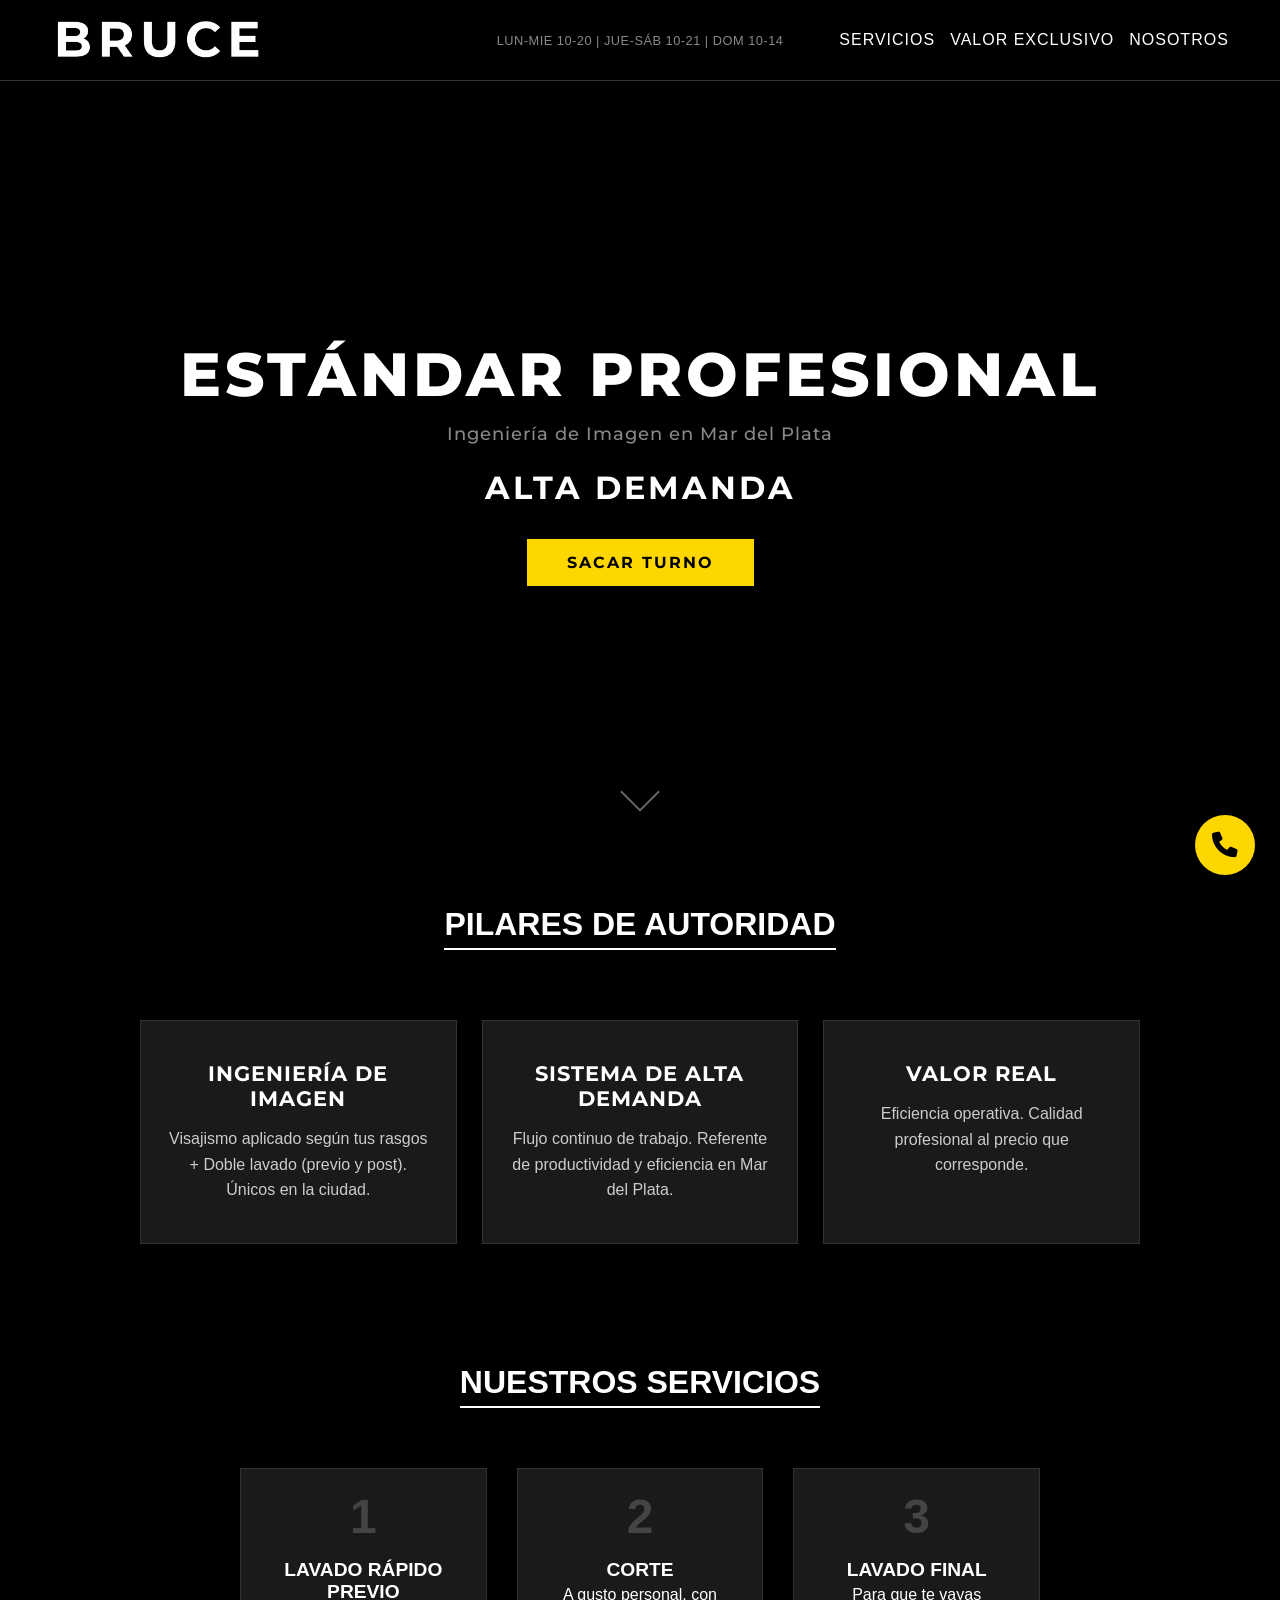
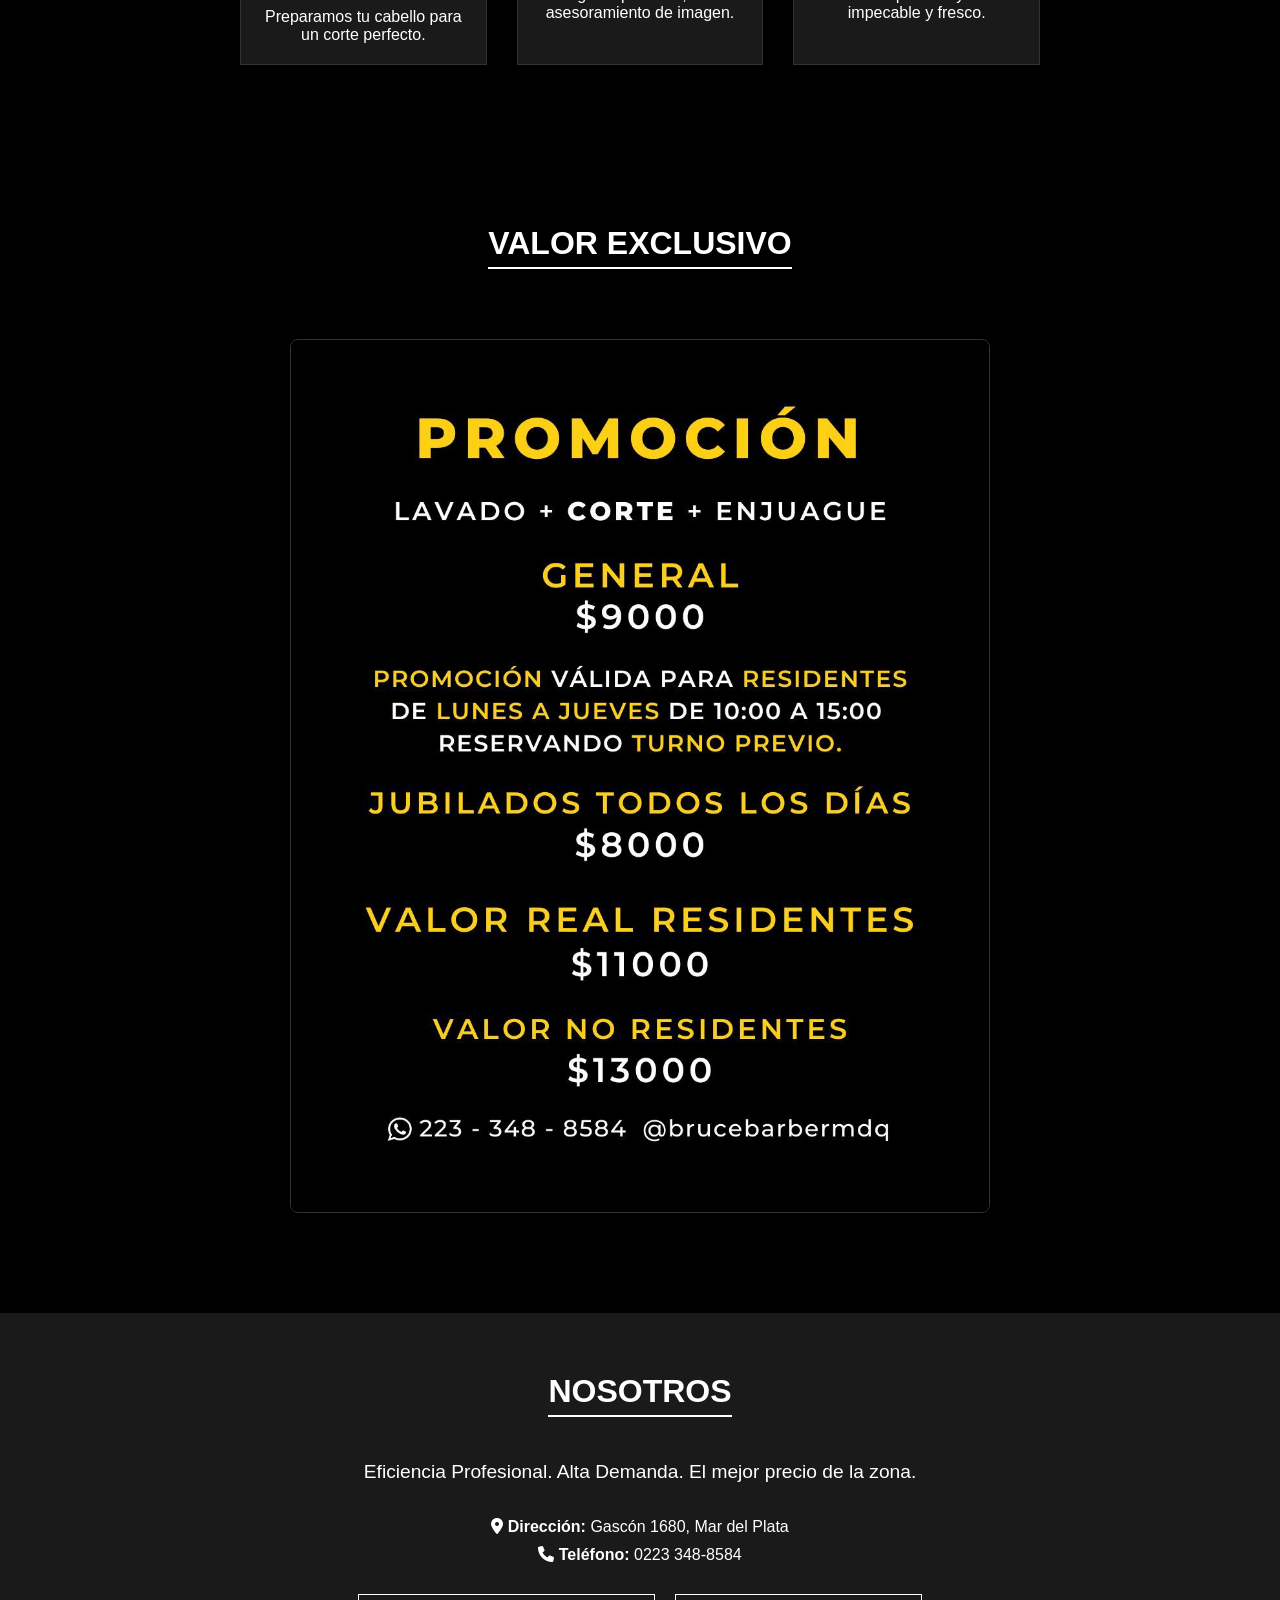
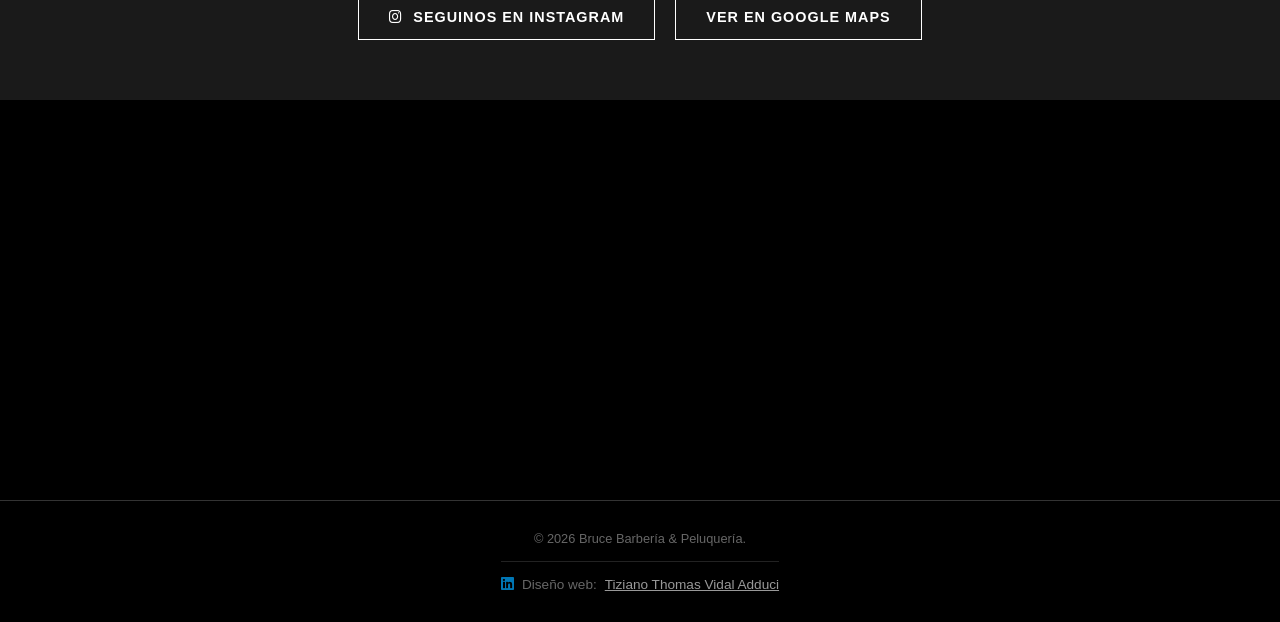
==== commit c539b0d9: "Add files via upload" ====
--- a/index.html
+++ b/index.html
@@ -220,7 +220,7 @@
     </main>
 
     <a href="https://wa.me/5492233488584?text=Hola,%20me%20gustaría%20pedirles%20un%20turno%20para%20lavado%20y%20corte!." target="_blank" class="whatsapp-popup animate-popup" aria-label="Pedir Turno">
-        <i class="fab fa-whatsapp"></i>
+        <i class="fas fa-phone"></i>
     </a>
 
     <footer class="footer">
--- a/Styles.css
+++ b/Styles.css
@@ -608,15 +608,15 @@
     position: fixed;
     bottom: 50px;
     right: 25px;
-    background-color: #25D366;
-    color: white;
+    background-color: var(--bruce-yellow);
+    color: black;
     width: 60px;
     height: 60px;
     border-radius: 50%;
     display: flex;
     justify-content: center;
     align-items: center;
-    font-size: 2.5rem;
+    font-size: 1.6rem;
     box-shadow: 0 4px 10px rgba(0,0,0,0.5);
     z-index: 2000;
 }
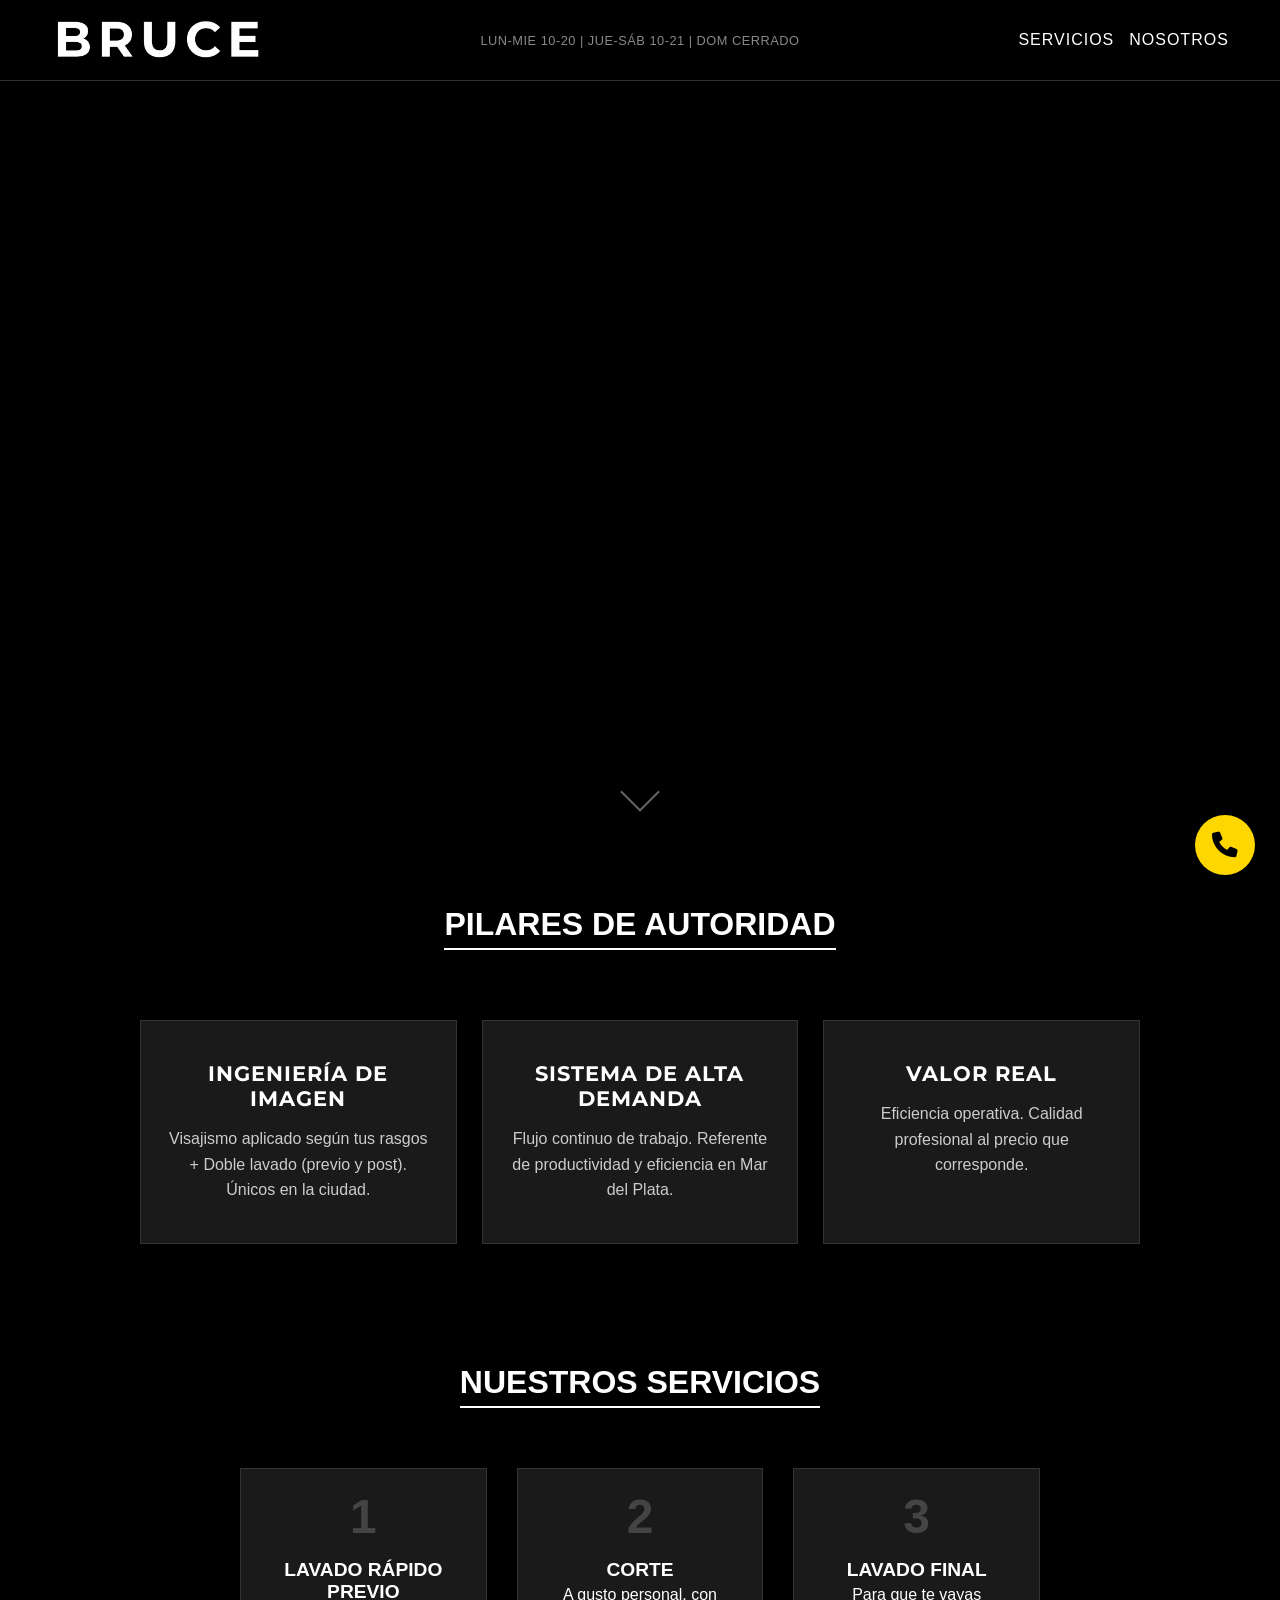
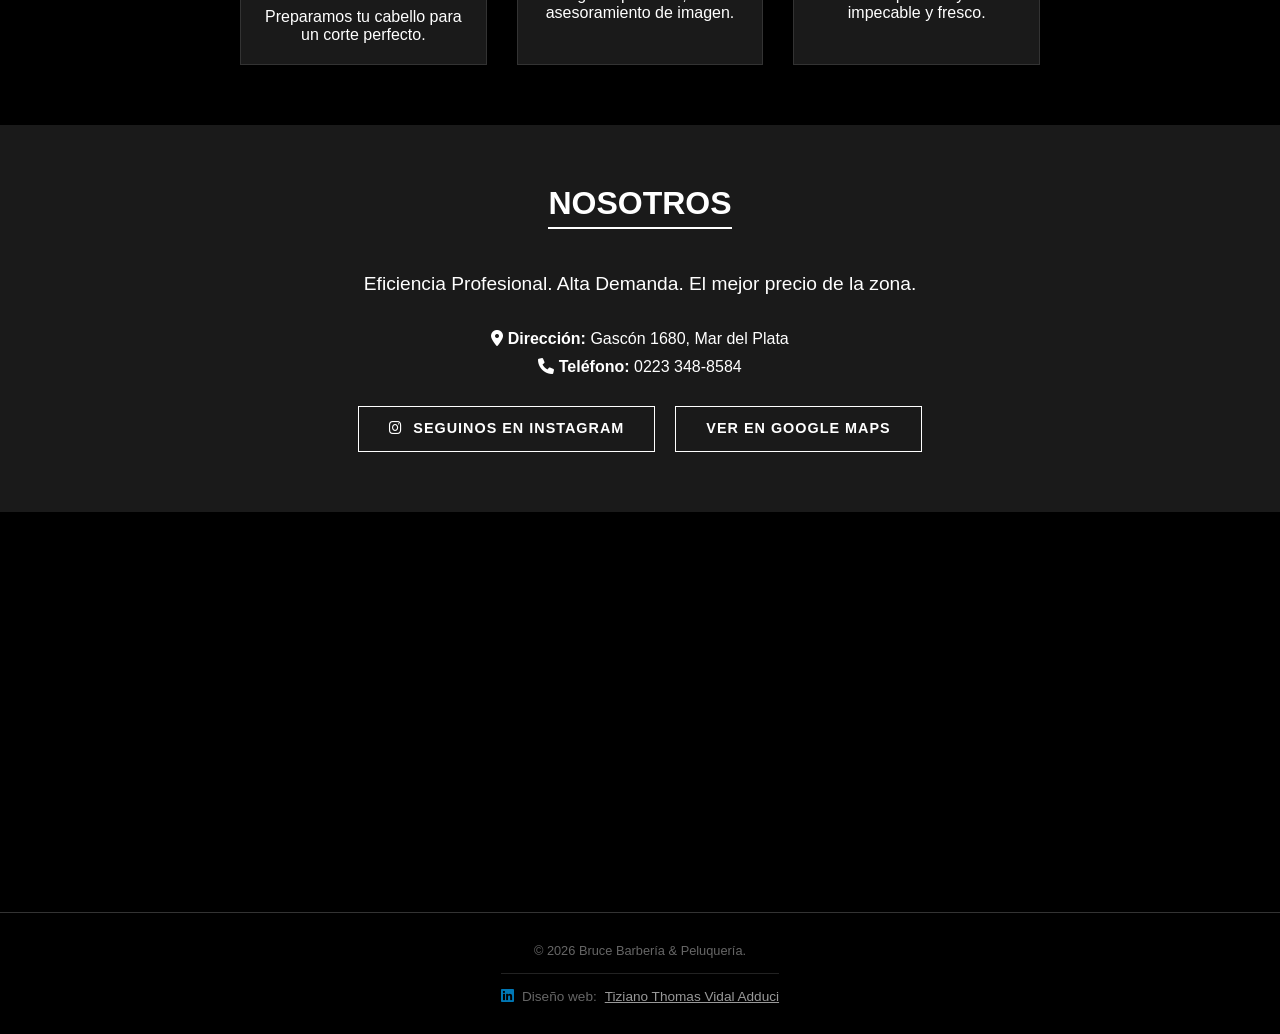
==== commit 80e9a470: "Add files via upload" ====
--- a/index.html
+++ b/index.html
@@ -80,11 +80,11 @@
             <img src="/img/LogoMini.jpg" alt="Bruce Barbería" class="header-logo">
         </div>
         <div class="header-hours">
-            <span class="hours-text">Lun-Mie 10-20 | Jue-Sáb 10-21 | Dom 10-14</span>
+            <span class="hours-text">Lun-Mie 10-20 | Jue-Sáb 10-21 | Dom Cerrado</span>
         </div>
         <nav class="navbar">
             <a href="#servicios" class="nav-item">Servicios</a>
-            <a href="#promociones" class="nav-item">Valor Exclusivo</a>
+            <!-- <a href="#promociones" class="nav-item">Valor Exclusivo</a> -->
             <a href="#nosotros" class="nav-item">Nosotros</a>
             <a href="https://wa.me/5492233488584?text=Hola,%20me%20gustaría%20pedirles%20un%20turno%20para%20lavado%20y%20corte!." target="_blank" class="nav-item btn-turnos">Solicitar Turno</a>
         </nav>
@@ -173,6 +173,7 @@
             </div> -->
         </section>
 
+        <!-- Sección Valor Exclusivo oculta temporalmente
         <section id="promociones" class="promo-section fade-in">
             <div class="container">
             <h2 class="section-title fade-in">Valor Exclusivo</h2>
@@ -181,6 +182,7 @@
                 </div>
             </div>
         </section>
+        -->
 
 
         <section id="nosotros" class="section about-section">
